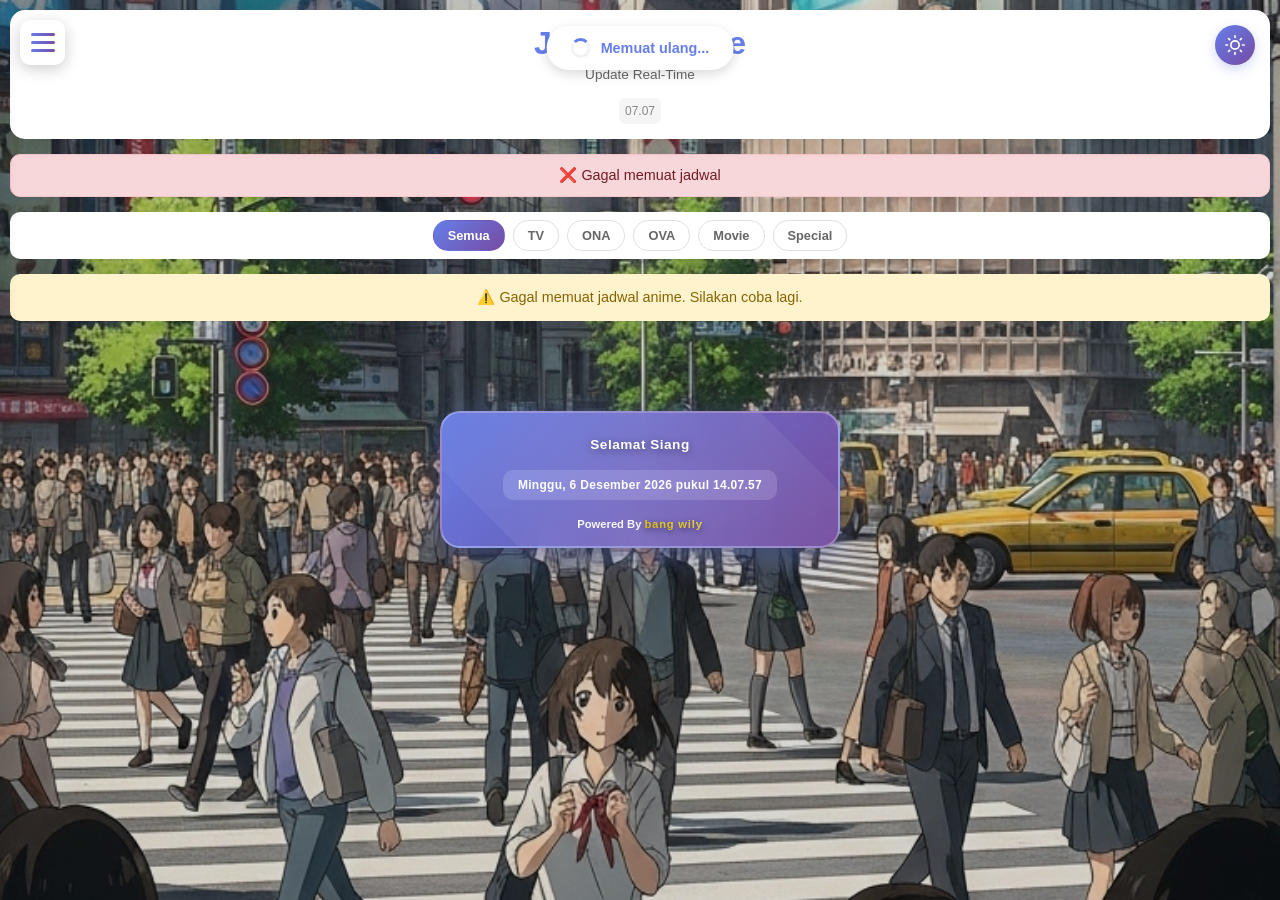
==== public/index.html @ 71cc8dec "Remove mobile bottom navigation bar and adjust element positioning Removes the mobile bottom navigat" ====
<!DOCTYPE html>
<html lang="id">
<head>
    <meta charset="UTF-8">
    <meta name="viewport" content="width=device-width, initial-scale=1.0">
    <title>Jadwal Anime Real-Time | NimeKu</title>
    <link rel="icon" type="image/svg+xml" href="favicon.svg">
    <link rel="icon" type="image/png" sizes="32x32" href="favicon.png">
    <link rel="apple-touch-icon" sizes="180x180" href="favicon.png">
    <link rel="stylesheet" href="style.css">
</head>
<body>
    <button id="menuToggle" class="menu-toggle" aria-label="Toggle Menu">
        <span></span>
        <span></span>
        <span></span>
    </button>

    <div id="menuOverlay" class="menu-overlay"></div>

    <nav id="drawerMenu" class="drawer-menu">
        <div class="drawer-header">
            <h3>Menu</h3>
            <button id="closeDrawer" class="close-drawer" aria-label="Close Menu">
                <svg xmlns="http://www.w3.org/2000/svg" width="24" height="24" viewBox="0 0 24 24" fill="none" stroke="currentColor" stroke-width="2" stroke-linecap="round" stroke-linejoin="round">
                    <line x1="18" y1="6" x2="6" y2="18"></line>
                    <line x1="6" y1="6" x2="18" y2="18"></line>
                </svg>
            </button>
        </div>
        <div class="drawer-content">
            <button class="tab-btn active" data-tab="schedule">📅 Jadwal</button>
            <button class="tab-btn" data-tab="airing">📺 Sedang Tayang</button>
            <button class="tab-btn" data-tab="new">🆕 Terbaru</button>
            <button class="tab-btn" data-tab="popular">🔥 Populer</button>
            <button class="tab-btn" data-tab="season">🌸 Musim</button>
            <button class="tab-btn" data-tab="recommendations">💡 Rekomendasi</button>
            <button class="tab-btn" data-tab="genres">🎭 Genre</button>
            <button class="tab-btn" data-tab="search">🔍 Cari</button>
            <div class="drawer-divider"></div>
            <button class="tab-btn developer-btn" onclick="navigateWithTransition('developer.html')">👨‍💻 Developer</button>
            <button class="tab-btn server-info-btn" onclick="navigateWithTransition('server-info.html')">🖥️ Info Server</button>
        </div>
    </nav>

    <div class="container">
        <header>
            <button id="themeToggle" class="theme-toggle" aria-label="Toggle Dark Mode">
                <svg class="sun-icon" xmlns="http://www.w3.org/2000/svg" width="20" height="20" viewBox="0 0 24 24" fill="none" stroke="currentColor" stroke-width="2" stroke-linecap="round" stroke-linejoin="round">
                    <circle cx="12" cy="12" r="5"></circle>
                    <line x1="12" y1="1" x2="12" y2="3"></line>
                    <line x1="12" y1="21" x2="12" y2="23"></line>
                    <line x1="4.22" y1="4.22" x2="5.64" y2="5.64"></line>
                    <line x1="18.36" y1="18.36" x2="19.78" y2="19.78"></line>
                    <line x1="1" y1="12" x2="3" y2="12"></line>
                    <line x1="21" y1="12" x2="23" y2="12"></line>
                    <line x1="4.22" y1="19.78" x2="5.64" y2="18.36"></line>
                    <line x1="18.36" y1="5.64" x2="19.78" y2="4.22"></line>
                </svg>
                <svg class="moon-icon" xmlns="http://www.w3.org/2000/svg" width="20" height="20" viewBox="0 0 24 24" fill="none" stroke="currentColor" stroke-width="2" stroke-linecap="round" stroke-linejoin="round">
                    <path d="M21 12.79A9 9 0 1 1 11.21 3 7 7 0 0 0 21 12.79z"></path>
                </svg>
            </button>
            <div class="header-content">
                <div class="header-title-wrapper">
                    <h1>Jadwal Anime</h1>
                </div>
                <p class="subtitle">Update Real-Time</p>
                <div class="last-update">
                    <span id="lastUpdate">Loading...</span>
                </div>
            </div>
        </header>

        <div id="notification" class="notification"></div>

        <div id="searchSection" class="search-section" style="display: none;">
            <input type="text" id="searchInput" placeholder="Cari anime...">
            <button id="searchBtn">Cari</button>
        </div>

        <div id="seasonSection" class="season-section" style="display: none;">
            <div class="season-selector">
                <select id="seasonSelect" class="season-dropdown">
                    <option value="">Pilih Musim...</option>
                </select>
            </div>
        </div>

        <div id="genreSection" class="genre-section" style="display: none;">
            <div class="genre-search-container">
                <input type="text" id="genreSearchInput" placeholder="Cari genre anime..." autocomplete="off">
                <div id="genreSearchSuggestions" class="genre-suggestions"></div>
            </div>
            <div id="genreList" class="genre-list"></div>
        </div>

        <div class="type-filters-mini" id="typeFiltersMini" style="display: none;">
            <button class="type-mini-btn active" data-type="">Semua</button>
            <button class="type-mini-btn" data-type="tv">TV</button>
            <button class="type-mini-btn" data-type="ona">ONA</button>
            <button class="type-mini-btn" data-type="ova">OVA</button>
            <button class="type-mini-btn" data-type="movie">Movie</button>
            <button class="type-mini-btn" data-type="special">Special</button>
        </div>


        <div class="loading" id="loading">
            <div class="spinner"></div>
            <p id="loadingText">Memuat data...</p>
            <div class="loading-percentage" id="loadingPercentage">0%</div>
        </div>

        <div id="content" class="content">
        </div>

        <div id="paginationContainer" style="text-align: center; padding: 20px; display: none;">
            <div class="pagination-controls">
                <button id="prevPageBtn" class="pagination-btn" disabled>← Sebelumnya</button>
                <span id="pageInfo" class="page-info">Halaman 1</span>
                <button id="nextPageBtn" class="pagination-btn">Berikutnya →</button>
            </div>
        </div>

        <footer></footer>

        <div class="powered-by">
            <p class="greeting" id="greeting">Selamat Pagi</p>
            <p class="datetime" id="datetime">Loading...</p>
            <p class="credit">Powered By <span class="creator">bang wily</span></p>
        </div>
    </div>

    <div id="pageTransition">
        <div class="transition-spinner"></div>
        <p class="transition-text">Memuat halaman...</p>
    </div>

    <button id="scrollToTop" class="scroll-to-top" onclick="scrollToTop()">
        ↑
    </button>


    <!-- Floating Action Button -->
    <button class="mobile-fab" id="mobileFab" onclick="toggleQuickActions()">
        +
    </button>

    <!-- Quick Action Menu -->
    <div class="quick-action-menu" id="quickActionMenu">
        <button class="quick-action-item" onclick="switchToTab('recommendations'); toggleQuickActions();" title="Rekomendasi">💡</button>
        <button class="quick-action-item" onclick="switchToTab('season'); toggleQuickActions();" title="Musim">🌸</button>
        <button class="quick-action-item" onclick="switchToTab('popular'); toggleQuickActions();" title="Populer">🔥</button>
    </div>

    <!-- Pull to Refresh Indicator -->
    <div class="pull-to-refresh" id="pullToRefresh">
        <div class="refresh-spinner"></div>
        <span class="refresh-text">Memuat ulang...</span>
    </div>

    <!-- Swipe Indicators -->
    <div class="swipe-indicator left" id="swipeLeft">
        ←
    </div>
    <div class="swipe-indicator right" id="swipeRight">
        →
    </div>

    <script src="background-manager.js"></script>
    <script src="script.js"></script>
</body>
</html>
---- public/style.css ----
* {
    margin: 0;
    padding: 0;
    box-sizing: border-box;
}

body {
    font-family: 'Segoe UI', Tahoma, Geneva, Verdana, sans-serif;
    background: linear-gradient(135deg, #667eea 0%, #764ba2 100%);
    min-height: 100vh;
    padding: 10px;
    color: #333;
    position: relative;
}

.menu-toggle {
    position: fixed;
    top: 20px;
    left: 20px;
    z-index: 1001;
    width: 45px;
    height: 45px;
    background: white;
    border: none;
    border-radius: 10px;
    cursor: pointer;
    display: flex;
    flex-direction: column;
    justify-content: center;
    align-items: center;
    gap: 5px;
    box-shadow: 0 4px 15px rgba(0,0,0,0.2);
    transition: all 0.3s ease;
}

.menu-toggle:hover {
    transform: scale(1.05);
    box-shadow: 0 6px 20px rgba(102, 126, 234, 0.4);
}

.menu-toggle span {
    width: 24px;
    height: 3px;
    background: linear-gradient(135deg, #667eea 0%, #764ba2 100%);
    border-radius: 3px;
    transition: all 0.3s ease;
}

.menu-toggle.active span:nth-child(1) {
    transform: rotate(45deg) translate(7px, 7px);
}

.menu-toggle.active span:nth-child(2) {
    opacity: 0;
}

.menu-toggle.active span:nth-child(3) {
    transform: rotate(-45deg) translate(7px, -7px);
}

.menu-toggle.active {
    opacity: 0;
    pointer-events: none;
}

.menu-overlay {
    position: fixed;
    top: 0;
    left: 0;
    width: 100%;
    height: 100%;
    background: rgba(0, 0, 0, 0.5);
    z-index: 999;
    opacity: 0;
    visibility: hidden;
    transition: all 0.3s ease;
}

.menu-overlay.active {
    opacity: 1;
    visibility: visible;
}

.drawer-menu {
    position: fixed;
    top: 0;
    left: -280px;
    width: 280px;
    height: 100vh;
    background: white;
    z-index: 1000;
    overflow-y: auto;
    transition: left 0.3s ease;
    box-shadow: 4px 0 15px rgba(0,0,0,0.1);
}

.drawer-menu.active {
    left: 0;
}

.drawer-header {
    display: flex;
    justify-content: space-between;
    align-items: center;
    padding: 16px 18px;
    border-bottom: 2px solid rgba(255, 255, 255, 0.2);
    background: linear-gradient(135deg, #667eea 0%, #764ba2 100%);
    min-height: 60px;
}

.drawer-header h3 {
    margin: 0;
    color: white;
    font-size: 1.1em;
    font-weight: 700;
    letter-spacing: 0.5px;
    flex-grow: 1;
}

.close-drawer {
    background: rgba(255, 255, 255, 0.15);
    border: none;
    cursor: pointer;
    padding: 8px;
    display: flex;
    align-items: center;
    justify-content: center;
    transition: all 0.3s ease;
    border-radius: 8px;
    width: 38px;
    height: 38px;
    flex-shrink: 0;
}

.close-drawer svg {
    stroke: white;
    width: 20px;
    height: 20px;
}

.close-drawer:hover {
    background: rgba(255, 255, 255, 0.25);
    transform: rotate(90deg);
}

.close-drawer:active {
    transform: rotate(90deg) scale(0.95);
}

.drawer-content {
    padding: 12px;
    display: flex;
    flex-direction: column;
    gap: 8px;
}

.drawer-divider {
    height: 2px;
    background: linear-gradient(90deg, transparent, #e0e0e0, transparent);
    margin: 8px 0;
}

.developer-btn {
    background: linear-gradient(135deg, #ffd700 0%, #ffa500 100%) !important;
    color: #333 !important;
    font-weight: 700 !important;
    box-shadow: 0 4px 15px rgba(255, 215, 0, 0.3);
}

.developer-btn:hover {
    background: linear-gradient(135deg, #ffa500 0%, #ffd700 100%) !important;
    color: #000 !important;
    box-shadow: 0 6px 20px rgba(255, 215, 0, 0.5);
}

.developer-btn.active {
    background: linear-gradient(135deg, #ffd700 0%, #ffa500 100%) !important;
    color: #333 !important;
}

.server-info-btn {
    background: linear-gradient(135deg, #2ecc71 0%, #27ae60 100%) !important;
    color: white !important;
    font-weight: 700 !important;
    box-shadow: 0 4px 15px rgba(46, 204, 113, 0.3);
}

.server-info-btn:hover {
    background: linear-gradient(135deg, #27ae60 0%, #2ecc71 100%) !important;
    box-shadow: 0 6px 20px rgba(46, 204, 113, 0.5);
}

.server-info-btn.active {
    background: linear-gradient(135deg, #27ae60 0%, #2ecc71 100%) !important;
    box-shadow: 0 6px 20px rgba(46, 204, 113, 0.6);
}

body::before {
    content: '';
    position: fixed;
    top: 0;
    left: 0;
    width: 100%;
    height: 100%;
    background: rgba(0, 0, 0, 0.15);
    z-index: -1;
    pointer-events: none;
}

.container {
    max-width: 1400px;
    margin: 0 auto;
}

header {
    background: white;
    border-radius: 15px;
    padding: 15px;
    margin-bottom: 15px;
    box-shadow: 0 5px 20px rgba(0,0,0,0.1);
    position: relative;
}

.header-content {
    display: flex;
    flex-direction: column;
    align-items: center;
    position: relative;
}

.back-btn {
    position: absolute;
    left: 0;
    top: 50%;
    transform: translateY(-50%);
    color: #667eea;
    text-decoration: none;
    font-size: 0.9em;
    font-weight: 600;
    padding: 8px 12px;
    border-radius: 8px;
    transition: all 0.3s ease;
    display: inline-flex;
    align-items: center;
    gap: 4px;
}

.back-btn:hover {
    background: #f0f4ff;
    color: #5568d3;
}

.header-title-wrapper {
    display: flex;
    align-items: center;
    justify-content: center;
    gap: 12px;
    margin-bottom: 5px;
}

.header-content h1 {
    color: #667eea;
    font-size: 1.5em;
    margin: 0;
    text-align: center;
}

.subtitle {
    text-align: center;
    color: #666;
    font-size: 0.85em;
    margin-bottom: 8px;
}

.last-update {
    text-align: center;
    color: #888;
    font-size: 0.75em;
    padding: 6px;
    background: #f5f5f5;
    border-radius: 6px;
    margin-top: 8px;
}

.notification {
    display: none;
    padding: 12px 15px;
    margin-bottom: 15px;
    border-radius: 10px;
    text-align: center;
    font-size: 0.9em;
    font-weight: 500;
    animation: slideDown 0.3s ease;
}

@keyframes slideDown {
    from {
        opacity: 0;
        transform: translateY(-10px);
    }
    to {
        opacity: 1;
        transform: translateY(0);
    }
}

.notification.success {
    background: #d4edda;
    color: #155724;
    border: 1px solid #c3e6cb;
}

.notification.info {
    background: #d1ecf1;
    color: #0c5460;
    border: 1px solid #bee5eb;
}

.notification.warning {
    background: #fff3cd;
    color: #856404;
    border: 1px solid #ffeeba;
}

.notification.error {
    background: #f8d7da;
    color: #721c24;
    border: 1px solid #f5c6cb;
}

.tabs {
    display: none;
}

.drawer-content .tab-btn {
    width: 100%;
    padding: 15px 20px;
    border: none;
    background: #f8f9fa;
    color: #667eea;
    font-size: 0.95em;
    font-weight: 600;
    border-radius: 10px;
    cursor: pointer;
    transition: all 0.3s ease;
    white-space: nowrap;
    display: flex;
    align-items: center;
    justify-content: flex-start;
    text-align: left;
    border-left: 4px solid transparent;
}

.drawer-content .tab-btn:hover {
    background: #e9ecef;
    transform: translateX(5px);
    border-left-color: #667eea;
}

.drawer-content .tab-btn.active {
    background: linear-gradient(135deg, #667eea 0%, #764ba2 100%);
    color: white;
    border-left-color: #764ba2;
    box-shadow: 0 4px 15px rgba(102, 126, 234, 0.3);
}

.search-section {
    background: white;
    padding: 12px;
    border-radius: 12px;
    margin-bottom: 15px;
    display: flex;
    gap: 8px;
}

.season-section {
    background: white;
    padding: 15px;
    border-radius: 12px;
    margin-bottom: 15px;
}

.season-selector {
    margin-bottom: 12px;
}

.season-dropdown {
    width: 100%;
    padding: 12px 15px;
    border: 2px solid #e0e0e0;
    border-radius: 10px;
    font-size: 0.9em;
    font-weight: 600;
    color: #667eea;
    background: white;
    cursor: pointer;
    transition: all 0.3s ease;
    outline: none;
}

.season-dropdown:focus {
    border-color: #667eea;
    box-shadow: 0 0 0 3px rgba(102, 126, 234, 0.1);
}

.season-dropdown:hover {
    border-color: #667eea;
}

.genre-section {
    background: white;
    padding: 15px;
    border-radius: 12px;
    margin-bottom: 15px;
}

.genre-search-container {
    position: relative;
    margin-bottom: 15px;
}

#genreSearchInput {
    width: 100%;
    padding: 12px 15px;
    border: 2px solid #e0e0e0;
    border-radius: 10px;
    font-size: 0.9em;
    font-weight: 500;
    color: #333;
    background: white;
    transition: all 0.3s ease;
    outline: none;
}

#genreSearchInput:focus {
    border-color: #667eea;
    box-shadow: 0 0 0 3px rgba(102, 126, 234, 0.1);
}

.genre-suggestions {
    position: absolute;
    top: 100%;
    left: 0;
    right: 0;
    background: white;
    border: 2px solid #e0e0e0;
    border-top: none;
    border-radius: 0 0 10px 10px;
    max-height: 200px;
    overflow-y: auto;
    z-index: 10;
    box-shadow: 0 5px 15px rgba(0,0,0,0.1);
    display: none;
}

.genre-suggestion-item {
    padding: 10px 15px;
    cursor: pointer;
    transition: background 0.2s ease;
    font-size: 0.9em;
    border-bottom: 1px solid #f0f0f0;
}

.genre-suggestion-item:last-child {
    border-bottom: none;
}

.genre-suggestion-item:hover {
    background: #f5f3ff;
}

.genre-suggestion-item strong {
    color: #667eea;
    font-weight: 600;
}

.suggestion-count {
    color: #999;
    font-size: 0.85em;
    margin-left: 5px;
}

.genre-list {
    display: grid;
    grid-template-columns: repeat(2, 1fr);
    gap: 8px;
}

@media (min-width: 480px) {
    .genre-list {
        grid-template-columns: repeat(3, 1fr);
        gap: 10px;
    }
}

@media (min-width: 768px) {
    .genre-list {
        grid-template-columns: repeat(4, 1fr);
        gap: 12px;
    }
}

@media (min-width: 1024px) {
    .genre-list {
        grid-template-columns: repeat(5, 1fr);
        gap: 12px;
    }
}

.genre-card {
    display: flex;
    flex-direction: column;
    align-items: center;
    justify-content: center;
    gap: 6px;
    padding: 12px 8px;
    background: linear-gradient(135deg, #f5f3ff 0%, #e8e3ff 100%);
    border: 2px solid transparent;
    border-radius: 12px;
    cursor: pointer;
    transition: all 0.3s ease;
    position: relative;
    min-height: 80px;
    text-align: center;
}

.genre-card:hover {
    transform: translateY(-2px);
    box-shadow: 0 5px 15px rgba(102, 126, 234, 0.3);
    border-color: #667eea;
}

.genre-icon {
    font-size: 2em;
    flex-shrink: 0;
    margin-bottom: 4px;
}

.genre-title {
    font-weight: 600;
    color: #667eea;
    font-size: 0.85em;
    line-height: 1.2;
    word-break: break-word;
}

.genre-count {
    font-size: 0.7em;
    color: #999;
    font-weight: 500;
    margin-top: 2px;
}

.genre-arrow {
    color: #667eea;
    font-size: 1.2em;
    font-weight: bold;
    opacity: 0.7;
    transition: opacity 0.3s ease;
}

.genre-card:hover .genre-arrow {
    opacity: 1;
}

.type-filters {
    display: grid;
    grid-template-columns: repeat(3, 1fr);
    gap: 6px;
    background: white;
    padding: 12px;
    border-radius: 12px;
    margin-bottom: 15px;
}

.type-btn {
    padding: 8px 12px;
    border: 2px solid #e0e0e0;
    background: white;
    color: #666;
    font-size: 0.75em;
    font-weight: 600;
    border-radius: 8px;
    cursor: pointer;
    transition: all 0.3s ease;
}

.type-btn:hover {
    border-color: #667eea;
    color: #667eea;
    transform: translateY(-1px);
}

.type-btn.active {
    background: linear-gradient(135deg, #667eea 0%, #764ba2 100%);
    color: white;
    border-color: transparent;
}

@media (min-width: 480px) {
    .type-filters {
        grid-template-columns: repeat(6, 1fr);
    }
}

#searchInput {
    flex: 1;
    padding: 10px 15px;
    border: 2px solid #e0e0e0;
    border-radius: 8px;
    font-size: 0.9em;
    outline: none;
    transition: border-color 0.3s;
}

#searchInput:focus {
    border-color: #667eea;
}

#searchBtn {
    padding: 10px 20px;
    background: linear-gradient(135deg, #667eea 0%, #764ba2 100%);
    color: white;
    border: none;
    border-radius: 8px;
    font-size: 0.9em;
    font-weight: 600;
    cursor: pointer;
    transition: transform 0.2s;
}

#searchBtn:hover {
    transform: scale(1.05);
}

.loading {
    display: flex;
    flex-direction: column;
    align-items: center;
    justify-content: center;
    padding: 60px 20px;
    background: white;
    border-radius: 15px;
}

.loading-percentage {
    font-size: 1.5em;
    font-weight: 700;
    color: #667eea;
    margin-top: 15px;
    min-width: 80px;
    text-align: center;
}

.spinner {
    width: 50px;
    height: 50px;
    border: 5px solid #f3f3f3;
    border-top: 5px solid #667eea;
    border-radius: 50%;
    animation: spin 1s linear infinite;
}

@keyframes spin {
    0% { transform: rotate(0deg); }
    100% { transform: rotate(360deg); }
}

.loading p {
    margin-top: 20px;
    color: #667eea;
    font-weight: 600;
}

.content {
    display: none;
}

.schedule-grid {
    display: grid;
    gap: 20px;
}

.day-section {
    background: white;
    border-radius: 15px;
    padding: 20px;
    box-shadow: 0 5px 20px rgba(0,0,0,0.1);
}

.day-title {
    font-size: 1.5em;
    color: #667eea;
    margin-bottom: 15px;
    padding-bottom: 10px;
    border-bottom: 3px solid #667eea;
}

.anime-grid {
    display: grid;
    grid-template-columns: repeat(2, 1fr);
    gap: 10px;
    margin-top: 10px;
}

.anime-card {
    background: linear-gradient(135deg, #f5f7fa 0%, #c3cfe2 100%);
    border-radius: 10px;
    padding: 8px;
    transition: all 0.3s ease;
    cursor: pointer;
}

.anime-card:hover {
    transform: translateY(-3px);
    box-shadow: 0 8px 20px rgba(102, 126, 234, 0.3);
}

.anime-card img {
    width: 100%;
    height: 180px;
    object-fit: cover;
    border-radius: 6px;
    margin-bottom: 6px;
}

.anime-title {
    font-weight: 600;
    color: #333;
    margin-bottom: 4px;
    font-size: 0.8em;
    line-height: 1.2;
    display: -webkit-box;
    -webkit-line-clamp: 2;
    -webkit-box-orient: vertical;
    overflow: hidden;
}

.anime-info {
    font-size: 0.7em;
    color: #666;
    margin-top: 3px;
}

.anime-time {
    background: #667eea;
    color: white;
    padding: 4px 8px;
    border-radius: 5px;
    display: inline-block;
    margin-top: 5px;
    font-size: 0.7em;
    font-weight: 600;
}

.grid-view {
    display: grid;
    grid-template-columns: repeat(2, 1fr);
    gap: 10px;
}

.modal {
    display: none;
    position: fixed;
    z-index: 1000;
    left: 0;
    top: 0;
    width: 100%;
    height: 100%;
    overflow: auto;
    background-color: rgba(0,0,0,0.7);
    animation: fadeIn 0.3s;
}

@keyframes fadeIn {
    from { opacity: 0; }
    to { opacity: 1; }
}

.modal-content {
    background-color: white;
    margin: 5% auto;
    padding: 0;
    border-radius: 15px;
    width: 90%;
    max-width: 500px;
    max-height: 85vh;
    overflow-y: auto;
    position: relative;
    animation: slideUp 0.3s;
}

@keyframes slideUp {
    from {
        transform: translateY(50px);
        opacity: 0;
    }
    to {
        transform: translateY(0);
        opacity: 1;
    }
}

.close {
    position: sticky;
    top: 0;
    right: 0;
    color: #aaa;
    float: right;
    font-size: 28px;
    font-weight: bold;
    padding: 10px 15px;
    cursor: pointer;
    z-index: 1;
    background: white;
    border-radius: 0 15px 0 10px;
}

.close:hover,
.close:focus {
    color: #667eea;
}

.modal-loading {
    display: flex;
    flex-direction: column;
    align-items: center;
    padding: 40px 20px;
}

.modal-loading .spinner {
    width: 40px;
    height: 40px;
    border: 4px solid #f3f3f3;
    border-top: 4px solid #667eea;
    border-radius: 50%;
    animation: spin 1s linear infinite;
}

.modal-loading p {
    margin-top: 15px;
    color: #667eea;
}

.modal-body {
    display: none;
    padding: 20px;
}

.modal-image {
    width: 100%;
    border-radius: 10px;
    margin-bottom: 15px;
}

.modal-title {
    font-size: 1.3em;
    font-weight: 700;
    color: #667eea;
    margin-bottom: 10px;
}

.modal-info {
    margin: 8px 0;
    font-size: 0.9em;
    line-height: 1.6;
}

.modal-info strong {
    color: #667eea;
    display: inline-block;
    min-width: 100px;
}

.modal-description {
    background: #f5f7fa;
    padding: 12px;
    border-radius: 8px;
    margin: 15px 0;
    font-size: 0.85em;
    line-height: 1.6;
}

.modal-genres {
    display: flex;
    flex-wrap: wrap;
    gap: 6px;
    margin-top: 8px;
}

.genre-tag {
    background: #667eea;
    color: white;
    padding: 4px 10px;
    border-radius: 15px;
    font-size: 0.75em;
}

footer {
    margin-top: 30px;
    text-align: center;
    color: white;
    padding: 20px 15px;
}

footer p {
    margin: 3px 0;
    opacity: 0.9;
    font-size: 0.85em;
}

.powered-by {
    background: linear-gradient(135deg, rgba(102, 126, 234, 0.95) 0%, rgba(118, 75, 162, 0.95) 100%);
    backdrop-filter: blur(15px);
    border-radius: 20px;
    padding: 20px 15px;
    margin: 20px 10px 25px;
    text-align: center;
    max-width: calc(100% - 20px);
    border: 2px solid rgba(255, 255, 255, 0.3);
    box-shadow: 0 8px 30px rgba(102, 126, 234, 0.4), 0 4px 10px rgba(0, 0, 0, 0.2);
    transition: all 0.3s ease;
    position: relative;
    overflow: hidden;
}

.powered-by::before {
    content: '';
    position: absolute;
    top: -50%;
    left: -50%;
    width: 200%;
    height: 200%;
    background: linear-gradient(45deg, transparent, rgba(255, 255, 255, 0.1), transparent);
    transform: rotate(45deg);
    animation: shine 3s infinite;
}

@keyframes shine {
    0% { transform: translateX(-100%) translateY(-100%) rotate(45deg); }
    100% { transform: translateX(100%) translateY(100%) rotate(45deg); }
}

.powered-by:hover {
    transform: translateY(-3px) scale(1.02);
    box-shadow: 0 12px 40px rgba(102, 126, 234, 0.5), 0 6px 15px rgba(0, 0, 0, 0.3);
}

.powered-by .greeting {
    color: #fff;
    font-size: 1.1em;
    font-weight: 700;
    margin: 8px 0;
    text-shadow: 0 2px 8px rgba(0, 0, 0, 0.4);
    letter-spacing: 0.5px;
    position: relative;
    z-index: 1;
}

.powered-by .datetime {
    color: #ffffff;
    font-size: 0.85em;
    margin: 10px 0;
    font-family: 'Segoe UI', sans-serif;
    font-weight: 600;
    letter-spacing: 0.3px;
    background: rgba(255, 255, 255, 0.15);
    padding: 8px 15px;
    border-radius: 10px;
    display: inline-block;
    position: relative;
    z-index: 1;
    backdrop-filter: blur(5px);
}

.powered-by .credit {
    color: rgba(255, 255, 255, 0.95);
    font-size: 0.8em;
    margin: 8px 0 0;
    font-weight: 600;
    position: relative;
    z-index: 1;
}

.powered-by .creator {
    color: #ffd700;
    font-weight: 800;
    text-shadow: 0 2px 6px rgba(0, 0, 0, 0.5);
    letter-spacing: 0.8px;
    background: linear-gradient(135deg, #ffd700, #ffed4e);
    -webkit-background-clip: text;
    -webkit-text-fill-color: transparent;
    background-clip: text;
}

@media (min-width: 480px) {
    .powered-by {
        padding: 16px 20px;
        margin: 20px auto 25px;
        max-width: 400px;
    }
    
    .powered-by .greeting {
        font-size: 0.85em;
    }
    
    .powered-by .datetime {
        font-size: 0.75em;
    }
    
    .powered-by .credit {
        font-size: 0.7em;
    }
}

@media (min-width: 480px) {
    .tab-btn {
        font-size: 0.85em;
        padding: 10px 15px;
        flex: 0 0 calc(50% - 3px);
    }
}

@media (min-width: 768px) {
    .header-content h1 {
        font-size: 2em;
    }
    
    .tab-btn {
        font-size: 0.85em;
        padding: 10px 15px;
        flex: 0 0 auto;
    }
    
    .anime-grid,
    .grid-view {
        grid-template-columns: repeat(3, 1fr);
    }
}

@media (min-width: 1024px) {
    .anime-grid,
    .grid-view {
        grid-template-columns: repeat(4, 1fr);
    }
}

.error-message {
    background: #fff3cd;
    color: #856404;
    padding: 15px;
    border-radius: 10px;
    text-align: center;
    margin: 15px 0;
    font-size: 0.9em;
}

.pagination {
    display: flex;
    justify-content: center;
    align-items: center;
    gap: 12px;
    padding: 15px;
    background: white;
    border-radius: 12px;
    margin-bottom: 15px;
}

.pagination-btn {
    padding: 10px 20px;
    background: linear-gradient(135deg, #667eea 0%, #764ba2 100%);
    color: white;
    border: none;
    border-radius: 8px;
    font-size: 0.85em;
    font-weight: 600;
    cursor: pointer;
    transition: all 0.3s ease;
}

.pagination-btn:hover:not(:disabled) {
    transform: translateY(-2px);
    box-shadow: 0 4px 15px rgba(102, 126, 234, 0.4);
}

.pagination-btn:disabled {
    background: #e0e0e0;
    color: #999;
    cursor: not-allowed;
    opacity: 0.5;
}

.page-info {
    font-size: 0.85em;
    font-weight: 600;
    color: #667eea;
    padding: 0 10px;
}

@media (max-width: 479px) {
    .pagination {
        flex-wrap: wrap;
        gap: 8px;
    }
    
    .pagination-btn {
        font-size: 0.75em;
        padding: 8px 15px;
    }
    
    .page-info {
        font-size: 0.75em;
        width: 100%;
        text-align: center;
        order: -1;
        margin-bottom: 5px;
    }
}

.image-grid {
    display: grid;
    grid-template-columns: 1fr;
    gap: 15px;
    padding: 10px;
}

@media (min-width: 768px) {
    .image-grid {
        grid-template-columns: repeat(2, 1fr);
        gap: 20px;
    }
}

@media (min-width: 1200px) {
    .image-grid {
        grid-template-columns: repeat(3, 1fr);
        gap: 20px;
    }
}

.image-card {
    cursor: pointer;
    transition: transform 0.3s ease, box-shadow 0.3s ease;
    border-radius: 8px;
    overflow: hidden;
    background: white;
    display: flex;
    flex-direction: row;
    min-height: 200px;
    height: auto;
}

.image-card:hover {
    transform: translateY(-3px);
    box-shadow: 0 8px 20px rgba(102, 126, 234, 0.3);
}

.image-wrapper {
    position: relative;
    width: 140px;
    min-width: 140px;
    height: 100%;
    background: #f0f0f0;
    overflow: hidden;
    flex-shrink: 0;
}

.image-wrapper img {
    width: 100%;
    height: 100%;
    object-fit: cover;
}

.image-loader {
    position: absolute;
    top: 50%;
    left: 50%;
    transform: translate(-50%, -50%);
    width: 40px;
    height: 40px;
    border: 4px solid #f3f3f3;
    border-top: 4px solid #667eea;
    border-radius: 50%;
    animation: spin 1s linear infinite;
}

@keyframes spin {
    0% { transform: translate(-50%, -50%) rotate(0deg); }
    100% { transform: translate(-50%, -50%) rotate(360deg); }
}

.image-overlay {
    position: absolute;
    bottom: 0;
    left: 0;
    right: 0;
    background: linear-gradient(to top, rgba(0,0,0,0.95) 0%, rgba(0,0,0,0.7) 60%, transparent 100%);
    color: white;
    padding: 15px 10px 10px;
    opacity: 1;
    transition: all 0.3s ease;
}

.image-card:hover .image-overlay {
    background: linear-gradient(to top, rgba(102, 126, 234, 0.95) 0%, rgba(102, 126, 234, 0.7) 60%, transparent 100%);
}

.image-title {
    font-size: 0.75em;
    font-weight: 600;
    margin-bottom: 5px;
    line-height: 1.2;
    display: -webkit-box;
    -webkit-line-clamp: 2;
    -webkit-box-orient: vertical;
    overflow: hidden;
    text-shadow: 0 1px 3px rgba(0,0,0,0.5);
}

.image-type {
    font-size: 0.65em;
    background: rgba(255, 255, 255, 0.2);
    padding: 2px 6px;
    border-radius: 4px;
    display: inline-block;
    margin-right: 4px;
    margin-top: 3px;
    border: 1px solid rgba(255, 255, 255, 0.3);
}

.image-score {
    font-size: 0.7em;
    display: block;
    margin-top: 4px;
    font-weight: 700;
    text-shadow: 0 1px 3px rgba(0,0,0,0.5);
}

.image-schedule {
    font-size: 0.65em;
    display: block;
    margin-top: 3px;
    opacity: 0.9;
    font-weight: 500;
}

.card-content {
    padding: 12px;
    display: flex;
    flex-direction: column;
    flex: 1;
    min-height: 0;
    overflow: hidden;
}

.card-title {
    font-size: 0.9em;
    font-weight: 700;
    color: #2c3e50;
    margin-bottom: 8px;
    line-height: 1.3;
    display: -webkit-box;
    -webkit-line-clamp: 2;
    -webkit-box-orient: vertical;
    overflow: hidden;
}

.card-meta {
    display: flex;
    gap: 10px;
    margin-bottom: 8px;
    font-size: 0.75em;
    color: #666;
    flex-wrap: wrap;
}

.card-meta-item {
    display: flex;
    align-items: center;
    gap: 3px;
    white-space: nowrap;
}

.card-date {
    font-size: 0.7em;
    color: #888;
    margin-bottom: 6px;
}

.card-genres {
    display: flex;
    flex-wrap: wrap;
    gap: 4px;
    margin-bottom: 8px;
}

.genre-chip {
    font-size: 0.65em;
    background: #f0f0f0;
    color: #555;
    padding: 2px 8px;
    border-radius: 3px;
    white-space: nowrap;
}

.card-synopsis {
    font-size: 0.75em;
    color: #555;
    line-height: 1.5;
    margin-bottom: 10px;
    max-height: 60px;
    overflow-y: auto;
    padding-right: 5px;
}

.card-synopsis::-webkit-scrollbar {
    width: 4px;
}

.card-synopsis::-webkit-scrollbar-track {
    background: #f1f1f1;
    border-radius: 4px;
}

.card-synopsis::-webkit-scrollbar-thumb {
    background: #667eea;
    border-radius: 4px;
}

.card-synopsis::-webkit-scrollbar-thumb:hover {
    background: #5568d3;
}

.card-details {
    font-size: 0.7em;
    color: #666;
    margin-bottom: 10px;
}

.detail-item {
    margin-bottom: 3px;
    line-height: 1.4;
}

.detail-item strong {
    color: #333;
    font-weight: 600;
}

.card-footer {
    display: flex;
    align-items: center;
    justify-content: space-between;
    margin-top: auto;
    padding-top: 8px;
    border-top: 1px solid #e9ecef;
}

.card-rating {
    font-size: 0.85em;
    font-weight: 700;
    color: #667eea;
}

.card-members {
    font-size: 0.75em;
    color: #888;
}

.loading-more {
    display: flex;
    flex-direction: column;
    align-items: center;
    justify-content: center;
    padding: 30px;
    background: white;
    border-radius: 12px;
    margin: 20px auto;
    max-width: 300px;
}

.loading-more .spinner {
    width: 40px;
    height: 40px;
    border: 4px solid #f3f3f3;
    border-top: 4px solid #667eea;
    border-radius: 50%;
    animation: spin 1s linear infinite;
    margin-bottom: 10px;
}

.loading-more p {
    color: #667eea;
    font-weight: 600;
    font-size: 0.9em;
}

.type-filters-mini {
    display: flex;
    gap: 6px;
    margin-bottom: 15px;
    padding: 8px;
    background: white;
    border-radius: 10px;
    overflow-x: auto;
    -webkit-overflow-scrolling: touch;
    scrollbar-width: none;
}

.type-filters-mini::-webkit-scrollbar {
    display: none;
}

.type-mini-btn {
    padding: 5px 10px;
    border: 1.5px solid #e0e0e0;
    background: white;
    color: #666;
    font-size: 0.7em;
    font-weight: 600;
    border-radius: 15px;
    cursor: pointer;
    transition: all 0.2s ease;
    white-space: nowrap;
    flex-shrink: 0;
}

.type-mini-btn:hover {
    border-color: #667eea;
    color: #667eea;
}

.type-mini-btn.active {
    background: linear-gradient(135deg, #667eea 0%, #764ba2 100%);
    color: white;
    border-color: transparent;
}

@media (min-width: 480px) {
    .type-filters-mini {
        justify-content: center;
        gap: 8px;
    }
    
    .type-mini-btn {
        font-size: 0.75em;
        padding: 6px 12px;
    }
}

@media (min-width: 768px) {
    .type-mini-btn {
        font-size: 0.8em;
        padding: 7px 14px;
    }
}

.type-badge {
    position: absolute;
    top: 5px;
    left: 5px;
    padding: 3px 8px;
    font-size: 0.65em;
    font-weight: 700;
    border-radius: 4px;
    z-index: 10;
    text-transform: uppercase;
    letter-spacing: 0.5px;
    box-shadow: 0 2px 8px rgba(0, 0, 0, 0.4);
}

.type-badge-tv {
    background: linear-gradient(135deg, #667eea 0%, #764ba2 100%);
    color: white;
}

.type-badge-ona {
    background: linear-gradient(135deg, #f093fb 0%, #f5576c 100%);
    color: white;
}

.type-badge-ova {
    background: linear-gradient(135deg, #4facfe 0%, #00f2fe 100%);
    color: white;
}

.type-badge-movie {
    background: linear-gradient(135deg, #fa709a 0%, #fee140 100%);
    color: white;
}

.type-badge-special {
    background: linear-gradient(135deg, #30cfd0 0%, #330867 100%);
    color: white;
}

@media (max-width: 480px) {
    .type-badge {
        font-size: 0.6em;
        padding: 3px 8px;
        top: 6px;
        right: 6px;
    }
}

.type-section {
    margin-bottom: 25px;
}

.type-section-header {
    background: white;
    padding: 10px 15px;
    border-radius: 10px;
    margin-bottom: 15px;
    box-shadow: 0 3px 10px rgba(0,0,0,0.1);
    display: flex;
    align-items: center;
    gap: 10px;
}

.type-section-title {
    font-size: 1em;
    font-weight: 700;
    color: #667eea;
    margin: 0;
    flex-grow: 1;
}

.type-section-count {
    font-size: 0.85em;
    color: #888;
    background: #f5f5f5;
    padding: 4px 10px;
    border-radius: 15px;
    font-weight: 600;
}

.type-section-header.tv-header {
    border-left: 4px solid #667eea;
}

.type-section-header.ona-header {
    border-left: 4px solid #f5576c;
}

.type-section-header.ova-header {
    border-left: 4px solid #00f2fe;
}

.type-section-header.movie-header {
    border-left: 4px solid #fee140;
}

.type-section-header.special-header {
    border-left: 4px solid #30cfd0;
}

@media (max-width: 480px) {
    .type-section-header {
        padding: 8px 12px;
    }
    
    .type-section-title {
        font-size: 0.9em;
    }
    
    .type-section-count {
        font-size: 0.75em;
        padding: 3px 8px;
    }
}

.pagination-controls {
    display: flex;
    align-items: center;
    justify-content: center;
    gap: 15px;
    margin: 20px 0;
    flex-wrap: wrap;
}

.pagination-btn {
    padding: 10px 20px;
    background: white;
    color: #667eea;
    border: 2px solid #667eea;
    border-radius: 10px;
    font-size: 0.9em;
    font-weight: 600;
    cursor: pointer;
    transition: all 0.3s ease;
}

.pagination-btn:hover:not(:disabled) {
    background: #667eea;
    color: white;
    transform: translateY(-2px);
    box-shadow: 0 4px 15px rgba(102, 126, 234, 0.4);
}

.pagination-btn:disabled {
    opacity: 0.4;
    cursor: not-allowed;
}

.page-info {
    padding: 8px 15px;
    background: white;
    color: #667eea;
    border-radius: 8px;
    font-weight: 600;
    font-size: 0.9em;
}

@media (min-width: 768px) {
    .pagination-btn {
        padding: 12px 25px;
        font-size: 1em;
    }
    
    .page-info {
        font-size: 1em;
    }
}

.live-badge {
    position: absolute;
    top: 5px;
    right: 5px;
    padding: 4px 10px;
    font-size: 0.7em;
    font-weight: 900;
    border-radius: 15px;
    z-index: 15;
    letter-spacing: 1px;
    display: flex;
    align-items: center;
    gap: 5px;
    background: rgba(255, 0, 0, 0.95);
    color: white;
    box-shadow: 0 3px 15px rgba(255, 0, 0, 0.5);
    animation: livePulse 2s ease-in-out infinite;
}

@keyframes livePulse {
    0%, 100% {
        box-shadow: 0 3px 15px rgba(255, 0, 0, 0.5);
        transform: scale(1);
    }
    50% {
        box-shadow: 0 3px 25px rgba(255, 0, 0, 0.8);
        transform: scale(1.05);
    }
}

.live-dot {
    width: 8px;
    height: 8px;
    background: white;
    border-radius: 50%;
    animation: liveDotPulse 1.5s ease-in-out infinite;
}

@keyframes liveDotPulse {
    0%, 100% {
        opacity: 1;
        transform: scale(1);
    }
    50% {
        opacity: 0.3;
        transform: scale(0.8);
    }
}

@media (max-width: 480px) {
    .live-badge {
        font-size: 0.65em;
        padding: 4px 10px;
        gap: 5px;
        top: 6px;
        left: 6px;
    }
    
    .live-dot {
        width: 6px;
        height: 6px;
    }
}

.schedule-day-section {
    margin-bottom: 20px;
}

.schedule-day-header {
    background: white;
    padding: 12px 15px;
    border-radius: 10px;
    margin-bottom: 12px;
    box-shadow: 0 3px 10px rgba(0,0,0,0.1);
    display: flex;
    align-items: center;
    justify-content: space-between;
    border-left: 4px solid #667eea;
    transition: all 0.3s ease;
}

.schedule-day-senin {
    border-left-color: #FF6B6B;
    background: linear-gradient(135deg, #ffffff 0%, #fff5f5 100%);
}

.schedule-day-selasa {
    border-left-color: #4ECDC4;
    background: linear-gradient(135deg, #ffffff 0%, #f0fffe 100%);
}

.schedule-day-rabu {
    border-left-color: #FFD93D;
    background: linear-gradient(135deg, #ffffff 0%, #fffef5 100%);
}

.schedule-day-kamis {
    border-left-color: #6BCF7F;
    background: linear-gradient(135deg, #ffffff 0%, #f5fff7 100%);
}

.schedule-day-jumat {
    border-left-color: #A78BFA;
    background: linear-gradient(135deg, #ffffff 0%, #faf5ff 100%);
}

.schedule-day-sabtu {
    border-left-color: #FB7185;
    background: linear-gradient(135deg, #ffffff 0%, #fff7f8 100%);
}

.schedule-day-minggu {
    border-left-color: #F97316;
    background: linear-gradient(135deg, #ffffff 0%, #fff8f5 100%);
}

.schedule-day-header h3 {
    font-size: 1em;
    font-weight: 700;
    color: #667eea;
    margin: 0;
}

.schedule-day-count {
    font-size: 0.85em;
    color: #888;
    background: #f5f5f5;
    padding: 4px 10px;
    border-radius: 15px;
    font-weight: 600;
}

.schedule-list {
    display: flex;
    flex-direction: column;
    gap: 8px;
}

.schedule-item {
    background: white;
    padding: 10px;
    border-radius: 10px;
    cursor: pointer;
    transition: all 0.3s ease;
    box-shadow: 0 2px 6px rgba(0,0,0,0.05);
    display: flex;
    gap: 12px;
    align-items: center;
}

.schedule-item:hover {
    transform: translateX(5px);
    box-shadow: 0 4px 15px rgba(102, 126, 234, 0.3);
    background: linear-gradient(135deg, #f5f7fa 0%, #e8ecf3 100%);
}

.schedule-item-thumbnail {
    flex-shrink: 0;
    width: 50px;
    height: 70px;
    border-radius: 6px;
    overflow: hidden;
    background: #f0f0f0;
    box-shadow: 0 2px 8px rgba(0,0,0,0.15);
    position: relative;
}

.schedule-thumb-loader {
    position: absolute;
    top: 0;
    left: 0;
    width: 100%;
    height: 100%;
    background: linear-gradient(90deg, #e0e0e0 25%, #f0f0f0 50%, #e0e0e0 75%);
    background-size: 200% 100%;
    animation: shimmer 1.5s infinite;
    z-index: 1;
}

@keyframes shimmer {
    0% {
        background-position: 200% 0;
    }
    100% {
        background-position: -200% 0;
    }
}

.schedule-item-thumbnail img {
    width: 100%;
    height: 100%;
    object-fit: cover;
    transition: transform 0.3s ease, opacity 0.3s ease;
    position: relative;
    z-index: 2;
}

.schedule-item:hover .schedule-item-thumbnail img {
    transform: scale(1.1);
}

.schedule-live-badge {
    position: absolute;
    top: 2px;
    left: 2px;
    background: rgba(255, 0, 0, 0.95);
    color: white;
    padding: 2px 5px;
    border-radius: 8px;
    font-size: 0.55em;
    font-weight: 900;
    display: flex;
    align-items: center;
    gap: 3px;
    z-index: 10;
    box-shadow: 0 2px 8px rgba(255, 0, 0, 0.5);
    animation: livePulse 2s ease-in-out infinite;
    letter-spacing: 0.3px;
}

.schedule-live-badge .live-dot {
    width: 4px;
    height: 4px;
    background: white;
    border-radius: 50%;
    animation: liveDotPulse 1.5s ease-in-out infinite;
}

.schedule-type-badge {
    position: absolute;
    bottom: 2px;
    right: 2px;
    padding: 2px 6px;
    border-radius: 8px;
    font-size: 0.5em;
    font-weight: 800;
    z-index: 10;
    text-transform: uppercase;
    letter-spacing: 0.3px;
    box-shadow: 0 2px 8px rgba(0, 0, 0, 0.3);
}

.schedule-type-badge-tv {
    background: linear-gradient(135deg, #667eea 0%, #764ba2 100%);
    color: white;
}

.schedule-type-badge-ona {
    background: linear-gradient(135deg, #f093fb 0%, #f5576c 100%);
    color: white;
}

.schedule-type-badge-ova {
    background: linear-gradient(135deg, #4facfe 0%, #00f2fe 100%);
    color: white;
}

.schedule-type-badge-movie {
    background: linear-gradient(135deg, #fa709a 0%, #fee140 100%);
    color: white;
}

.schedule-type-badge-special {
    background: linear-gradient(135deg, #30cfd0 0%, #330867 100%);
    color: white;
}

.schedule-item-live {
    background: linear-gradient(135deg, #fff5f5 0%, #ffe5e5 100%);
    border-left: 3px solid #ff0000;
}

.schedule-item-live:hover {
    background: linear-gradient(135deg, #ffebeb 0%, #ffd5d5 100%);
}

.schedule-item-content {
    display: flex;
    flex-direction: column;
    gap: 6px;
    flex: 1;
    min-width: 0;
}

.schedule-item-title {
    font-size: 0.9em;
    font-weight: 600;
    color: #333;
    line-height: 1.4;
}

.schedule-item-meta {
    display: flex;
    flex-wrap: wrap;
    gap: 8px;
    align-items: center;
}

.schedule-time {
    font-size: 0.75em;
    color: #667eea;
    font-weight: 600;
    background: rgba(102, 126, 234, 0.1);
    padding: 3px 8px;
    border-radius: 12px;
}

.schedule-type {
    font-size: 0.7em;
    color: #666;
    background: #f0f0f0;
    padding: 3px 8px;
    border-radius: 10px;
    font-weight: 600;
}

.schedule-score {
    font-size: 0.75em;
    color: #ffa500;
    font-weight: 600;
}

.schedule-empty {
    background: white;
    padding: 20px 15px;
    border-radius: 10px;
    text-align: center;
    box-shadow: 0 2px 6px rgba(0,0,0,0.05);
}

.schedule-empty span {
    font-size: 0.85em;
    color: #999;
    font-weight: 500;
}

@media (max-width: 480px) {
    .schedule-day-header {
        padding: 10px 12px;
    }
    
    .schedule-day-header h3 {
        font-size: 0.9em;
    }
    
    .schedule-day-count {
        font-size: 0.75em;
        padding: 3px 8px;
    }
    
    .schedule-item {
        padding: 8px;
        gap: 10px;
    }
    
    .schedule-item-thumbnail {
        width: 45px;
        height: 63px;
    }
    
    .schedule-live-badge {
        font-size: 0.5em;
        padding: 1.5px 4px;
        gap: 2px;
    }
    
    .schedule-live-badge .live-dot {
        width: 3px;
        height: 3px;
    }
    
    .schedule-type-badge {
        font-size: 0.45em;
        padding: 1.5px 4px;
        bottom: 1px;
        right: 1px;
    }
    
    .schedule-item-title {
        font-size: 0.85em;
    }
    
    .schedule-time, .schedule-score {
        font-size: 0.7em;
    }
    
    .schedule-type {
        font-size: 0.65em;
    }
}

@media (min-width: 768px) {
    .schedule-day-header h3 {
        font-size: 1.1em;
    }
    
    .schedule-item {
        padding: 12px;
        gap: 15px;
    }
    
    .schedule-item-thumbnail {
        width: 60px;
        height: 84px;
    }
    
    .schedule-live-badge {
        font-size: 0.6em;
        padding: 3px 6px;
        gap: 4px;
    }
    
    .schedule-live-badge .live-dot {
        width: 5px;
        height: 5px;
    }
    
    .schedule-type-badge {
        font-size: 0.55em;
        padding: 3px 7px;
    }
    
    .schedule-item-title {
        font-size: 1em;
    }
    
    .schedule-time, .schedule-score {
        font-size: 0.8em;
    }
}

.mal-recommendations-header {
    margin-bottom: 20px;
    text-align: center;
}

.mal-btn {
    display: inline-flex;
    align-items: center;
    justify-content: center;
    padding: 12px 24px;
    background: linear-gradient(135deg, #2E51A2 0%, #1a3370 100%);
    color: white;
    text-decoration: none;
    border-radius: 25px;
    font-size: 0.9em;
    font-weight: 600;
    box-shadow: 0 4px 15px rgba(46, 81, 162, 0.3);
    transition: all 0.3s ease;
    border: 2px solid transparent;
}

.mal-btn:hover {
    background: linear-gradient(135deg, #1a3370 0%, #2E51A2 100%);
    box-shadow: 0 6px 20px rgba(46, 81, 162, 0.5);
    transform: translateY(-2px);
    border-color: rgba(255, 255, 255, 0.3);
}

.mal-btn:active {
    transform: translateY(0);
}

.recommendation-card {
    background: white;
    border-radius: 15px;
    padding: 20px;
    margin-bottom: 20px;
    box-shadow: 0 5px 20px rgba(0,0,0,0.1);
    transition: transform 0.3s ease, box-shadow 0.3s ease;
}

.recommendation-card:hover {
    transform: translateY(-3px);
    box-shadow: 0 8px 30px rgba(0,0,0,0.15);
}

.recommendation-header {
    display: flex;
    justify-content: space-between;
    align-items: center;
    margin-bottom: 15px;
    padding-bottom: 10px;
    border-bottom: 2px solid #f0f0f0;
    flex-wrap: wrap;
    gap: 8px;
}

.recommendation-user {
    color: #667eea;
    font-size: 0.95em;
}

.recommendation-user strong {
    color: #764ba2;
    font-weight: 600;
}

.recommendation-date {
    color: #888;
    font-size: 0.8em;
}

.recommendation-content {
    display: flex;
    flex-direction: column;
    gap: 15px;
}

.recommendation-anime-pair {
    display: flex;
    justify-content: space-around;
    align-items: center;
    gap: 20px;
    padding: 20px;
    background: linear-gradient(135deg, #f5f7fa 0%, #c3cfe2 100%);
    border-radius: 12px;
}

.recommendation-anime {
    flex: 1;
    text-align: center;
    cursor: pointer;
    transition: transform 0.3s ease;
    max-width: 180px;
}

.recommendation-anime:hover {
    transform: scale(1.05);
}

.recommendation-anime-image {
    width: 140px;
    height: 200px;
    margin: 0 auto 12px;
    border-radius: 10px;
    overflow: hidden;
    box-shadow: 0 4px 15px rgba(0,0,0,0.2);
    position: relative;
    background: linear-gradient(135deg, #667eea 0%, #764ba2 100%);
}

.recommendation-anime-image img {
    width: 100%;
    height: 100%;
    object-fit: cover;
    transition: opacity 0.3s ease;
}

.recommendation-anime-title {
    font-size: 0.95em;
    font-weight: 600;
    color: #333;
    line-height: 1.4;
    display: -webkit-box;
    -webkit-line-clamp: 2;
    -webkit-box-orient: vertical;
    overflow: hidden;
    text-overflow: ellipsis;
}

.recommendation-arrow {
    font-size: 2.5em;
    color: #667eea;
    font-weight: bold;
    flex-shrink: 0;
}

.recommendation-text {
    padding: 15px;
    background: #f9f9f9;
    border-radius: 10px;
    font-size: 0.95em;
    line-height: 1.6;
    color: #555;
    border-left: 4px solid #667eea;
}

@media (max-width: 768px) {
    .mal-btn {
        padding: 10px 18px;
        font-size: 0.85em;
    }
    
    .recommendation-card {
        padding: 15px;
        margin-bottom: 15px;
    }
    
    .recommendation-anime-pair {
        flex-direction: column;
        padding: 15px;
        gap: 15px;
    }
    
    .recommendation-arrow {
        transform: rotate(90deg);
        font-size: 2em;
        margin: 5px 0;
    }
    
    .recommendation-anime {
        max-width: 100%;
        width: 100%;
    }
    
    .recommendation-anime-image {
        width: 120px;
        height: 170px;
    }
    
    .recommendation-anime-title {
        font-size: 0.9em;
    }
    
    .recommendation-text {
        font-size: 0.9em;
        padding: 12px;
    }
    
    .recommendation-header {
        font-size: 0.9em;
    }
    
    .recommendation-date {
        font-size: 0.75em;
    }
}

/* Enhanced Loading Animations */
@keyframes pulse {
    0%, 100% { opacity: 1; }
    50% { opacity: 0.5; }
}

@keyframes gradientShift {
    0% { background-position: 0% 50%; }
    50% { background-position: 100% 50%; }
    100% { background-position: 0% 50%; }
}

@keyframes bounceIn {
    0% {
        transform: scale(0.3);
        opacity: 0;
    }
    50% {
        transform: scale(1.05);
    }
    70% {
        transform: scale(0.9);
    }
    100% {
        transform: scale(1);
        opacity: 1;
    }
}

.spinner {
    position: relative;
    background: linear-gradient(45deg, #667eea, #764ba2, #667eea);
    background-size: 200% 200%;
    animation: spin 1s linear infinite, gradientShift 2s ease infinite;
}

.loading-percentage {
    animation: bounceIn 0.6s ease;
}

/* Page Transition Overlay */
#pageTransition {
    position: fixed;
    top: 0;
    left: 0;
    width: 100%;
    height: 100%;
    background: linear-gradient(135deg, #667eea 0%, #764ba2 100%);
    z-index: 99999;
    display: flex;
    flex-direction: column;
    justify-content: center;
    align-items: center;
    opacity: 0;
    pointer-events: none;
    transition: opacity 0.4s ease;
}

#pageTransition.active {
    opacity: 1;
    pointer-events: all;
}

.transition-spinner {
    width: 60px;
    height: 60px;
    border: 6px solid rgba(255, 255, 255, 0.3);
    border-top: 6px solid white;
    border-radius: 50%;
    animation: spin 0.8s linear infinite;
    margin-bottom: 20px;
}

.transition-text {
    color: white;
    font-size: 1.1em;
    font-weight: 600;
    animation: pulse 1.5s ease-in-out infinite;
}

/* Smooth Content Fade In */
body.page-loaded {
    animation: fadeInContent 0.5s ease;
}

@keyframes fadeInContent {
    from {
        opacity: 0;
        transform: translateY(10px);
    }
    to {
        opacity: 1;
        transform: translateY(0);
    }
}

/* Enhanced Skeleton Loaders */
.skeleton {
    background: linear-gradient(90deg, #f0f0f0 25%, #e0e0e0 50%, #f0f0f0 75%);
    background-size: 200% 100%;
    animation: shimmer 1.5s infinite;
    border-radius: 8px;
}

@keyframes shimmer {
    0% { background-position: -200% 0; }
    100% { background-position: 200% 0; }
}

/* Improved Modal Animations */
.modal {
    backdrop-filter: blur(5px);
}

.modal-content {
    animation: slideUpBounce 0.5s cubic-bezier(0.68, -0.55, 0.265, 1.55);
}

@keyframes slideUpBounce {
    0% {
        transform: translateY(100px) scale(0.8);
        opacity: 0;
    }
    100% {
        transform: translateY(0) scale(1);
        opacity: 1;
    }
}

/* Card Hover Effects */
.anime-card,
.image-card {
    transition: all 0.4s cubic-bezier(0.175, 0.885, 0.32, 1.275);
}

.anime-card:hover,
.image-card:hover {
    transform: translateY(-5px) scale(1.02);
}

/* Loading Dots Animation */
.loading-dots {
    display: inline-flex;
    gap: 4px;
}

.loading-dots span {
    width: 8px;
    height: 8px;
    background: #667eea;
    border-radius: 50%;
    animation: dotBounce 1.4s infinite ease-in-out;
}

.loading-dots span:nth-child(1) {
    animation-delay: -0.32s;
}

.loading-dots span:nth-child(2) {
    animation-delay: -0.16s;
}

@keyframes dotBounce {
    0%, 80%, 100% {
        transform: scale(0);
        opacity: 0.5;
    }
    40% {
        transform: scale(1);
        opacity: 1;
    }
}

/* Schedule Total Info */
.schedule-total-info {
    margin-bottom: 20px;
}

.schedule-total-card {
    background: linear-gradient(135deg, #667eea 0%, #764ba2 100%);
    border-radius: 15px;
    padding: 20px;
    display: flex;
    align-items: center;
    gap: 15px;
    box-shadow: 0 5px 20px rgba(102, 126, 234, 0.3);
    animation: slideUp 0.5s ease;
}

.schedule-total-icon {
    font-size: 3em;
    filter: drop-shadow(0 2px 4px rgba(0,0,0,0.2));
}

.schedule-total-content {
    flex: 1;
    color: white;
}

.schedule-total-label {
    font-size: 0.9em;
    opacity: 0.9;
    margin-bottom: 5px;
}

.schedule-total-count {
    font-size: 2.5em;
    font-weight: 700;
    margin-bottom: 5px;
    text-shadow: 0 2px 4px rgba(0,0,0,0.2);
}

.schedule-total-subtitle {
    font-size: 0.75em;
    opacity: 0.8;
}

@media (max-width: 768px) {
    .schedule-total-card {
        padding: 15px;
    }
    
    .schedule-total-icon {
        font-size: 2.5em;
    }
    
    .schedule-total-count {
        font-size: 2em;
    }
}

/* Type Stats Container */
.type-stats-container {
    display: grid;
    grid-template-columns: repeat(2, 1fr);
    gap: 8px;
    margin-bottom: 15px;
}

@media (min-width: 640px) {
    .type-stats-container {
        grid-template-columns: repeat(3, 1fr);
        gap: 10px;
    }
}

@media (min-width: 1024px) {
    .type-stats-container {
        grid-template-columns: repeat(5, 1fr);
        gap: 12px;
    }
}

.type-stat-card {
    background: white;
    border-radius: 10px;
    padding: 12px;
    display: flex;
    align-items: center;
    gap: 10px;
    box-shadow: 0 2px 10px rgba(0, 0, 0, 0.08);
    transition: all 0.3s ease;
    animation: slideUp 0.5s ease;
}

.type-stat-card:hover {
    transform: translateY(-2px);
    box-shadow: 0 4px 15px rgba(102, 126, 234, 0.25);
}

.type-stat-card.type-stat-empty {
    opacity: 0.6;
    background: #f5f5f5;
}

.type-stat-icon {
    font-size: 1.6em;
    filter: drop-shadow(0 2px 4px rgba(0,0,0,0.1));
    flex-shrink: 0;
}

.type-stat-content {
    flex: 1;
    min-width: 0;
}

.type-stat-label {
    font-size: 0.7em;
    color: #666;
    margin-bottom: 2px;
    font-weight: 600;
    text-transform: uppercase;
    letter-spacing: 0.3px;
}

.type-stat-count {
    font-size: 1.6em;
    font-weight: 700;
    color: #667eea;
    line-height: 1;
}

.type-stat-card.type-stat-empty .type-stat-count {
    color: #999;
}

@media (max-width: 640px) {
    .type-stats-container {
        gap: 6px;
    }
    
    .type-stat-card {
        padding: 10px 8px;
        gap: 8px;
        border-radius: 8px;
    }
    
    .type-stat-icon {
        font-size: 1.4em;
    }
    
    .type-stat-count {
        font-size: 1.4em;
    }
    
    .type-stat-label {
        font-size: 0.65em;
    }
}

@media (max-width: 480px) {
    .type-stat-card {
        padding: 8px 6px;
    }
    
    .type-stat-icon {
        font-size: 1.3em;
    }
    
    .type-stat-count {
        font-size: 1.3em;
    }
    
    .type-stat-label {
        font-size: 0.6em;
    }
}

/* Schedule Stats Note */
.schedule-stats-note {
    text-align: center;
    padding: 12px 15px;
    margin-bottom: 20px;
    background: rgba(255, 255, 255, 0.9);
    border-radius: 10px;
    box-shadow: 0 2px 10px rgba(0, 0, 0, 0.1);
}

.schedule-stats-note small {
    color: #555 !important;
    font-size: 0.85em !important;
    font-weight: 500;
    line-height: 1.5;
    display: block;
}

@media (max-width: 640px) {
    .schedule-stats-note {
        padding: 10px 12px;
    }
    
    .schedule-stats-note small {
        font-size: 0.75em !important;
        line-height: 1.6;
    }
}

@media (max-width: 480px) {
    .schedule-stats-note small {
        font-size: 0.7em !important;
    }
}

.theme-toggle {
    position: absolute;
    top: 15px;
    right: 15px;
    width: 40px;
    height: 40px;
    border-radius: 50%;
    border: none;
    background: linear-gradient(135deg, #667eea 0%, #764ba2 100%);
    color: white;
    cursor: pointer;
    display: flex;
    align-items: center;
    justify-content: center;
    transition: all 0.3s ease;
    box-shadow: 0 4px 12px rgba(102, 126, 234, 0.3);
    z-index: 100;
}

.theme-toggle:hover {
    transform: scale(1.1) rotate(15deg);
    box-shadow: 0 6px 20px rgba(102, 126, 234, 0.5);
}

.theme-toggle:active {
    transform: scale(0.95);
}

.theme-toggle .sun-icon,
.theme-toggle .moon-icon {
    position: absolute;
    transition: all 0.3s ease;
}

.theme-toggle .sun-icon {
    opacity: 1;
    transform: rotate(0deg) scale(1);
}

.theme-toggle .moon-icon {
    opacity: 0;
    transform: rotate(180deg) scale(0);
}

body.dark-mode .theme-toggle .sun-icon {
    opacity: 0;
    transform: rotate(-180deg) scale(0);
}

body.dark-mode .theme-toggle .moon-icon {
    opacity: 1;
    transform: rotate(0deg) scale(1);
}

@media (max-width: 480px) {
    .theme-toggle {
        width: 36px;
        height: 36px;
        top: 12px;
        right: 12px;
    }
    
    .theme-toggle svg {
        width: 18px;
        height: 18px;
    }
    
    .header-title-wrapper {
        gap: 8px;
    }
}

body.dark-mode {
    background: linear-gradient(135deg, #1a1a2e 0%, #16213e 100%);
    color: #e0e0e0;
}

body.dark-mode::before {
    background: rgba(0, 0, 0, 0.5);
}

body.dark-mode header {
    background: #2d2d44;
    box-shadow: 0 5px 20px rgba(0,0,0,0.3);
}

body.dark-mode .header-content h1 {
    color: #a5b4fc;
}

body.dark-mode .subtitle {
    color: #9ca3af;
}

body.dark-mode .last-update {
    background: #1f1f2e;
    color: #9ca3af;
}

body.dark-mode .tab-btn {
    background: #2d2d44;
    color: #a5b4fc;
    box-shadow: 0 3px 10px rgba(0,0,0,0.2);
}

body.dark-mode .tab-btn.active {
    background: linear-gradient(135deg, #667eea 0%, #764ba2 100%);
    color: white;
}

body.dark-mode .search-section,
body.dark-mode .season-section,
body.dark-mode .genre-section,
body.dark-mode .type-filters-mini {
    background: #2d2d44;
}

body.dark-mode #searchInput,
body.dark-mode .season-dropdown,
body.dark-mode #genreSearchInput {
    background: #1f1f2e;
    border-color: #3d3d5c;
    color: #e0e0e0;
}

body.dark-mode #searchInput:focus,
body.dark-mode .season-dropdown:focus,
body.dark-mode #genreSearchInput:focus {
    border-color: #667eea;
}

body.dark-mode .genre-suggestions {
    background: #2d2d44;
    border-color: #3d3d5c;
}

body.dark-mode .genre-suggestion-item {
    border-bottom-color: #3d3d5c;
}

body.dark-mode .genre-suggestion-item:hover {
    background: #3d3d5c;
}

body.dark-mode .genre-card {
    background: linear-gradient(135deg, #2d2d44 0%, #3d3d5c 100%);
}

body.dark-mode .genre-title {
    color: #a5b4fc;
}

body.dark-mode .genre-count {
    color: #9ca3af;
}

body.dark-mode .genre-arrow {
    color: #a5b4fc;
}

body.dark-mode .type-mini-btn {
    background: #2d2d44;
    border-color: #3d3d5c;
    color: #9ca3af;
}

body.dark-mode .type-mini-btn.active {
    background: linear-gradient(135deg, #667eea 0%, #764ba2 100%);
    color: white;
    border-color: transparent;
}

body.dark-mode .loading {
    background: #2d2d44;
}

body.dark-mode .day-section,
body.dark-mode .schedule-day-header {
    background: #2d2d44;
}

body.dark-mode .schedule-day-senin {
    background: linear-gradient(135deg, #2d2d44 0%, #3d2d2d 100%);
}

body.dark-mode .schedule-day-selasa {
    background: linear-gradient(135deg, #2d2d44 0%, #2d3d3d 100%);
}

body.dark-mode .schedule-day-rabu {
    background: linear-gradient(135deg, #2d2d44 0%, #3d3d2d 100%);
}

body.dark-mode .schedule-day-kamis {
    background: linear-gradient(135deg, #2d2d44 0%, #2d3d2d 100%);
}

body.dark-mode .schedule-day-jumat {
    background: linear-gradient(135deg, #2d2d44 0%, #3d2d44 100%);
}

body.dark-mode .schedule-day-sabtu {
    background: linear-gradient(135deg, #2d2d44 0%, #3d2d3d 100%);
}

body.dark-mode .schedule-day-minggu {
    background: linear-gradient(135deg, #2d2d44 0%, #3d2e2d 100%);
}

body.dark-mode .day-title,
body.dark-mode .schedule-day-header h3 {
    color: #a5b4fc;
}

body.dark-mode .anime-card,
body.dark-mode .image-card,
body.dark-mode .schedule-item {
    background: #2d2d44;
}

body.dark-mode .card-content {
    background: #2d2d44;
}

body.dark-mode .anime-title,
body.dark-mode .card-title,
body.dark-mode .schedule-item-title {
    color: #e0e0e0;
}

body.dark-mode .anime-info,
body.dark-mode .card-meta,
body.dark-mode .card-date,
body.dark-mode .schedule-type {
    color: #9ca3af;
}

body.dark-mode .genre-chip {
    background: #1f1f2e;
    color: #9ca3af;
}

body.dark-mode .card-synopsis {
    color: #b0b0b0;
}

body.dark-mode .card-details {
    color: #9ca3af;
}

body.dark-mode .detail-item {
    color: #9ca3af;
}

body.dark-mode .detail-item strong {
    color: #e0e0e0;
}

body.dark-mode .card-footer {
    border-top-color: #3d3d5c;
}

body.dark-mode .modal-content {
    background: #2d2d44;
}

body.dark-mode .modal-title {
    color: #a5b4fc;
}

body.dark-mode .modal-info {
    color: #e0e0e0;
}

body.dark-mode .modal-description {
    background: #1f1f2e;
    color: #b0b0b0;
}

body.dark-mode .powered-by {
    background: linear-gradient(135deg, rgba(45, 45, 68, 0.95) 0%, rgba(31, 31, 46, 0.95) 100%);
    border: 2px solid rgba(165, 180, 252, 0.3);
    box-shadow: 0 8px 30px rgba(0, 0, 0, 0.5), 0 4px 10px rgba(0, 0, 0, 0.3);
}

body.dark-mode .powered-by:hover {
    transform: translateY(-3px) scale(1.02);
    box-shadow: 0 12px 40px rgba(102, 126, 234, 0.4), 0 6px 15px rgba(0, 0, 0, 0.5);
}

body.dark-mode .powered-by .datetime {
    background: rgba(102, 126, 234, 0.2);
    color: #e0e0e0;
}

body.dark-mode .powered-by .creator {
    background: linear-gradient(135deg, #ffd700, #ffed4e);
    -webkit-background-clip: text;
    -webkit-text-fill-color: transparent;
    background-clip: text;
}

body.dark-mode .pagination-btn {
    background: #2d2d44;
    color: #a5b4fc;
    border-color: #667eea;
}

body.dark-mode .pagination-btn:hover:not(:disabled) {
    background: #667eea;
    color: white;
}

body.dark-mode .page-info {
    background: #2d2d44;
    color: #a5b4fc;
}

body.dark-mode .type-stat-card {
    background: #2d2d44;
}

body.dark-mode .type-stat-card.type-stat-empty {
    background: #1f1f2e;
}

body.dark-mode .type-stat-label {
    color: #9ca3af;
}

body.dark-mode .schedule-empty {
    background: #2d2d44;
}

body.dark-mode .recommendation-card {
    background: #2d2d44;
}

body.dark-mode .recommendation-header {
    border-bottom-color: #3d3d5c;
}

body.dark-mode .recommendation-anime-pair {
    background: linear-gradient(135deg, #1f1f2e 0%, #2d2d44 100%);
}

body.dark-mode .recommendation-text {
    background: #1f1f2e;
    color: #b0b0b0;
}

body.dark-mode .schedule-stats-note {
    background: rgba(45, 45, 68, 0.9);
}

body.dark-mode .schedule-stats-note small {
    color: #b0b0b0 !important;
}

body.dark-mode .recommendations-stats-card {
    background: #2d2d44;
}

body.dark-mode .recommendations-stats-label {
    color: #9ca3af;
}

body.dark-mode .recommendations-stats-subtitle {
    color: #888;
}

body.dark-mode .type-section-header {
    background: #2d2d44;
}

body.dark-mode .type-section-count {
    background: #1f1f2e;
    color: #9ca3af;
}

body.dark-mode .loading-more {
    background: #2d2d44;
}

body.dark-mode .schedule-day-count {
    background: #1f1f2e;
    color: #9ca3af;
}

body.dark-mode .mal-btn {
    background: linear-gradient(135deg, #2E51A2 0%, #1a3370 100%);
}

body.dark-mode .mal-btn:hover {
    background: linear-gradient(135deg, #1a3370 0%, #2E51A2 100%);
}

/* Recommendations Stats */
.recommendations-stats {
    margin-bottom: 20px;
}

.recommendations-stats-card {
    background: white;
    border-radius: 15px;
    padding: 20px;
    display: flex;
    align-items: center;
    gap: 15px;
    box-shadow: 0 5px 20px rgba(0, 0, 0, 0.1);
    animation: slideUp 0.5s ease;
}

.recommendations-stats-icon {
    font-size: 3em;
}

.recommendations-stats-content {
    flex: 1;
}

.recommendations-stats-label {
    font-size: 0.9em;
    color: #666;
    margin-bottom: 5px;
}

.recommendations-stats-count {
    font-size: 2.5em;
    font-weight: 700;
    color: #667eea;
    margin-bottom: 5px;
}

.recommendations-stats-subtitle {
    font-size: 0.75em;
    color: #888;
}

.recommendations-stats-extra {
    font-size: 0.8em;
    color: #667eea;
    margin-top: 8px;
    font-weight: 600;
}

@media (max-width: 768px) {
    .recommendations-stats-card {
        padding: 15px;
    }
    
    .recommendations-stats-icon {
        font-size: 2.5em;
    }
    
    .recommendations-stats-count {
        font-size: 2em;
    }
    
    .recommendations-stats-extra {
        font-size: 0.75em;
    }
}

.scroll-to-top {
    position: fixed;
    bottom: 30px;
    right: 30px;
    width: 50px;
    height: 50px;
    background: linear-gradient(135deg, #667eea 0%, #764ba2 100%);
    color: white;
    border: none;
    border-radius: 50%;
    font-size: 24px;
    cursor: pointer;
    display: none;
    align-items: center;
    justify-content: center;
    box-shadow: 0 4px 15px rgba(102, 126, 234, 0.4);
    z-index: 9999;
    transition: all 0.3s ease;
    opacity: 0;
    transform: translateY(100px);
}

.scroll-to-top.show {
    display: flex;
    opacity: 1;
    transform: translateY(0);
}

.scroll-to-top:hover {
    background: linear-gradient(135deg, #764ba2 0%, #667eea 100%);
    transform: translateY(-5px);
    box-shadow: 0 6px 20px rgba(102, 126, 234, 0.6);
}

.scroll-to-top:active {
    transform: translateY(-2px);
}

@media (max-width: 768px) {
    .scroll-to-top {
        bottom: 20px;
        right: 20px;
        width: 45px;
        height: 45px;
        font-size: 20px;
    }
}

@media (max-width: 480px) {
    .scroll-to-top {
        bottom: 15px;
        right: 15px;
        width: 40px;
        height: 40px;
        font-size: 18px;
    }
}

body.dark-mode .scroll-to-top {
    background: linear-gradient(135deg, #667eea 0%, #764ba2 100%);
    box-shadow: 0 4px 15px rgba(102, 126, 234, 0.5);
}

body.dark-mode .scroll-to-top:hover {
    background: linear-gradient(135deg, #764ba2 0%, #667eea 100%);
    box-shadow: 0 6px 20px rgba(102, 126, 234, 0.7);
}

@media (max-width: 480px) {
    .drawer-menu {
        width: 260px;
        left: -260px;
    }
    
    .drawer-header {
        padding: 14px 16px;
        min-height: 56px;
    }
    
    .drawer-header h3 {
        font-size: 1em;
        letter-spacing: 0.3px;
    }
    
    .close-drawer {
        width: 36px;
        height: 36px;
        padding: 6px;
    }
    
    .close-drawer svg {
        width: 18px;
        height: 18px;
    }
    
    .drawer-content {
        padding: 10px;
        gap: 7px;
    }
    
    .drawer-content .tab-btn {
        padding: 13px 16px;
        font-size: 0.9em;
    }
    
    .menu-toggle {
        width: 42px;
        height: 42px;
        top: 18px;
        left: 18px;
    }
    
    .menu-toggle span {
        width: 22px;
        height: 2.5px;
    }
}

body.dark-mode .drawer-menu {
    background: #1f1f2e;
}

body.dark-mode .drawer-header {
    border-bottom-color: rgba(255, 255, 255, 0.1);
}

body.dark-mode .drawer-content .tab-btn {
    background: #2d2d44;
    color: #a5b4fc;
}

body.dark-mode .drawer-content .tab-btn:hover {
    background: #3d3d5c;
    border-left-color: #a5b4fc;
}

body.dark-mode .drawer-content .tab-btn.active {
    background: linear-gradient(135deg, #667eea 0%, #764ba2 100%);
    color: white;
}

body.dark-mode .drawer-divider {
    background: linear-gradient(90deg, transparent, rgba(255, 255, 255, 0.2), transparent);
}

body.dark-mode .developer-btn {
    background: linear-gradient(135deg, #ffd700 0%, #ffa500 100%) !important;
    color: #333 !important;
}

body.dark-mode .developer-btn:hover {
    background: linear-gradient(135deg, #ffa500 0%, #ffd700 100%) !important;
    color: #000 !important;
}

/* Mobile Bottom Navigation Bar */
.mobile-bottom-nav {
    display: none;
    position: fixed;
    bottom: 0;
    left: 0;
    right: 0;
    background: white;
    box-shadow: 0 -2px 10px rgba(0, 0, 0, 0.1);
    z-index: 9998;
    padding: 8px 0;
    padding-bottom: calc(8px + env(safe-area-inset-bottom));
}

.mobile-bottom-nav-content {
    display: flex;
    justify-content: space-around;
    align-items: center;
    max-width: 100%;
}

.mobile-nav-item {
    display: flex;
    flex-direction: column;
    align-items: center;
    justify-content: center;
    padding: 8px 12px;
    min-width: 60px;
    color: #666;
    text-decoration: none;
    transition: all 0.3s ease;
    cursor: pointer;
    border: none;
    background: transparent;
    font-size: 0.7em;
    font-weight: 600;
}

.mobile-nav-item .nav-icon {
    font-size: 22px;
    margin-bottom: 4px;
}

.mobile-nav-item.active {
    color: #667eea;
}

.mobile-nav-item:active {
    transform: scale(0.95);
}

body.dark-mode .mobile-bottom-nav {
    background: #1f1f2e;
    box-shadow: 0 -2px 10px rgba(0, 0, 0, 0.5);
}

body.dark-mode .mobile-nav-item {
    color: #9ca3af;
}

body.dark-mode .mobile-nav-item.active {
    color: #a5b4fc;
}

@media (max-width: 768px) {
    .mobile-bottom-nav {
        display: none;
    }
    
    .scroll-to-top.show {
        bottom: 20px;
    }
    
    .container {
        padding-bottom: 20px;
    }
}

/* Floating Action Button */
.mobile-fab {
    display: none;
    position: fixed;
    bottom: 20px;
    right: 20px;
    width: 56px;
    height: 56px;
    background: linear-gradient(135deg, #667eea 0%, #764ba2 100%);
    border-radius: 50%;
    color: white;
    border: none;
    font-size: 28px;
    cursor: pointer;
    box-shadow: 0 4px 12px rgba(102, 126, 234, 0.5);
    z-index: 9997;
    transition: all 0.3s ease;
    align-items: center;
    justify-content: center;
}

.mobile-fab:active {
    transform: scale(0.9);
}

body.dark-mode .mobile-fab {
    box-shadow: 0 4px 12px rgba(102, 126, 234, 0.7);
}

@media (max-width: 768px) {
    .mobile-fab {
        display: flex;
    }
}

/* Pull to Refresh */
.pull-to-refresh {
    position: fixed;
    top: 70px;
    left: 50%;
    transform: translateX(-50%) translateY(-100%);
    background: white;
    padding: 12px 24px;
    border-radius: 25px;
    box-shadow: 0 4px 12px rgba(0, 0, 0, 0.15);
    z-index: 10000;
    display: flex;
    align-items: center;
    gap: 10px;
    transition: transform 0.3s ease;
    pointer-events: none;
}

.pull-to-refresh.show {
    transform: translateX(-50%) translateY(0);
}

.pull-to-refresh .refresh-spinner {
    width: 20px;
    height: 20px;
    border: 3px solid #f3f3f3;
    border-top: 3px solid #667eea;
    border-radius: 50%;
    animation: spin 1s linear infinite;
}

.pull-to-refresh .refresh-text {
    color: #667eea;
    font-weight: 600;
    font-size: 0.9em;
}

body.dark-mode .pull-to-refresh {
    background: #2d2d44;
    box-shadow: 0 4px 12px rgba(0, 0, 0, 0.5);
}

body.dark-mode .pull-to-refresh .refresh-text {
    color: #a5b4fc;
}

@keyframes spin {
    0% { transform: rotate(0deg); }
    100% { transform: rotate(360deg); }
}

/* Swipe Gesture Indicator */
.swipe-indicator {
    position: fixed;
    top: 50%;
    transform: translateY(-50%);
    width: 40px;
    height: 80px;
    background: rgba(102, 126, 234, 0.9);
    border-radius: 20px;
    display: flex;
    align-items: center;
    justify-content: center;
    color: white;
    font-size: 24px;
    opacity: 0;
    transition: opacity 0.3s ease;
    pointer-events: none;
    z-index: 10000;
}

.swipe-indicator.left {
    left: 10px;
}

.swipe-indicator.right {
    right: 10px;
}

.swipe-indicator.show {
    opacity: 1;
}

/* Touch Feedback */
.touch-feedback {
    position: relative;
    overflow: hidden;
}

.touch-feedback::after {
    content: '';
    position: absolute;
    top: 50%;
    left: 50%;
    width: 0;
    height: 0;
    border-radius: 50%;
    background: rgba(102, 126, 234, 0.3);
    transform: translate(-50%, -50%);
    transition: width 0.3s ease, height 0.3s ease;
}

.touch-feedback:active::after {
    width: 200%;
    height: 200%;
}

/* Mobile Optimizations */
@media (max-width: 768px) {
    .tab-btn, .genre-card, .image-card, .anime-card {
        min-height: 44px;
        padding: 12px;
    }
    
    button, a, .clickable {
        min-height: 44px;
        min-width: 44px;
    }
    
    .theme-toggle {
        width: 44px;
        height: 44px;
    }
    
    .menu-toggle {
        width: 44px;
        height: 44px;
    }
}

/* Quick Action Menu */
.quick-action-menu {
    position: fixed;
    bottom: 150px;
    right: 20px;
    display: none;
    flex-direction: column;
    gap: 12px;
    z-index: 9996;
}

.quick-action-menu.show {
    display: flex;
}

.quick-action-item {
    background: white;
    width: 48px;
    height: 48px;
    border-radius: 50%;
    display: flex;
    align-items: center;
    justify-content: center;
    box-shadow: 0 3px 10px rgba(0, 0, 0, 0.2);
    cursor: pointer;
    transition: all 0.3s ease;
    font-size: 20px;
    animation: slideInRight 0.3s ease;
}

.quick-action-item:active {
    transform: scale(0.9);
}

body.dark-mode .quick-action-item {
    background: #2d2d44;
    color: #a5b4fc;
}

@keyframes slideInRight {
    from {
        transform: translateX(100px);
        opacity: 0;
    }
    to {
        transform: translateX(0);
        opacity: 1;
    }
}
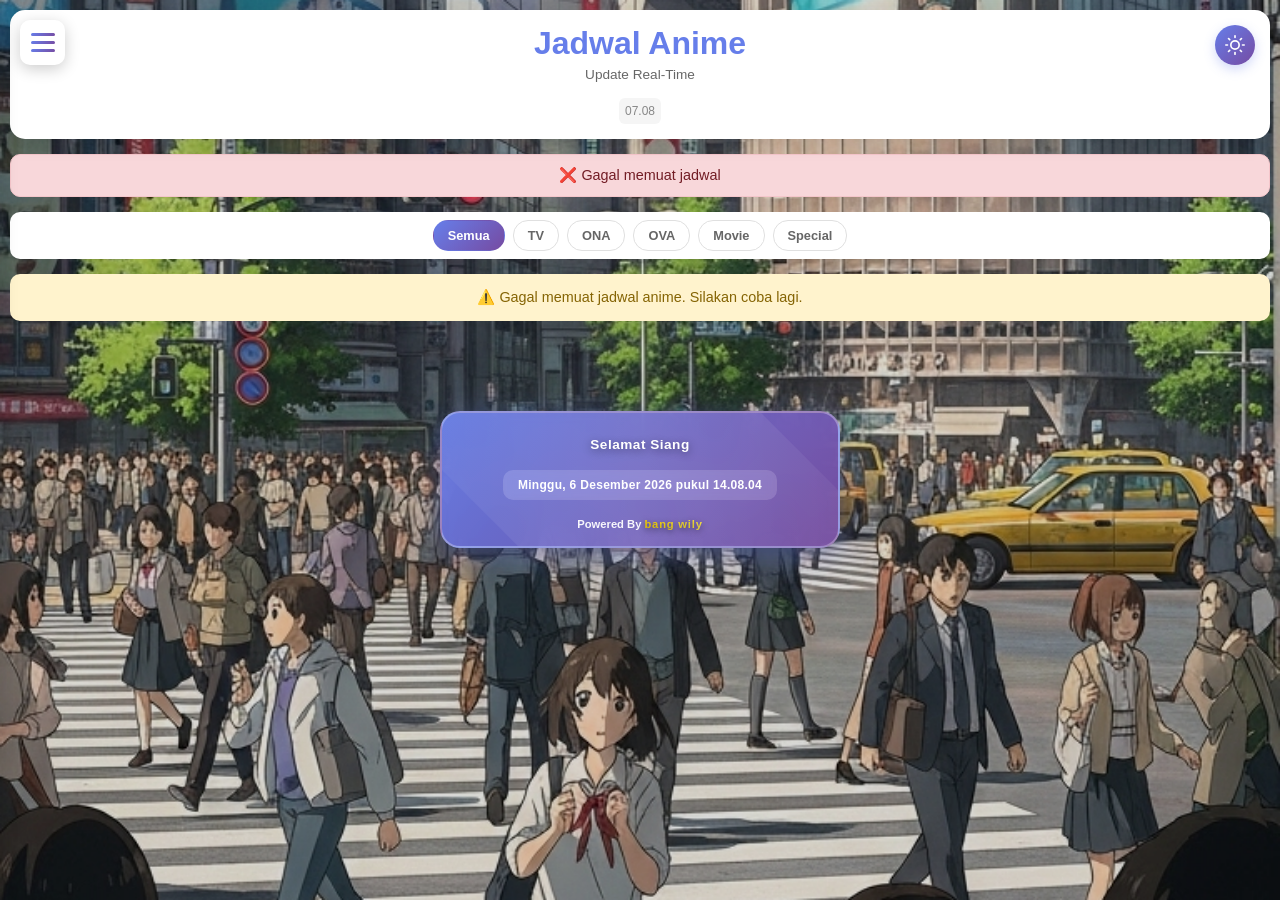
==== commit 4093e230: "Remove automatic page reloads to prevent interruptions Remove the pull-to-refresh indicator and disa" ====
--- a/public/index.html
+++ b/public/index.html
@@ -153,11 +153,6 @@
         <button class="quick-action-item" onclick="switchToTab('popular'); toggleQuickActions();" title="Populer">🔥</button>
     </div>
 
-    <!-- Pull to Refresh Indicator -->
-    <div class="pull-to-refresh" id="pullToRefresh">
-        <div class="refresh-spinner"></div>
-        <span class="refresh-text">Memuat ulang...</span>
-    </div>
 
     <!-- Swipe Indicators -->
     <div class="swipe-indicator left" id="swipeLeft">
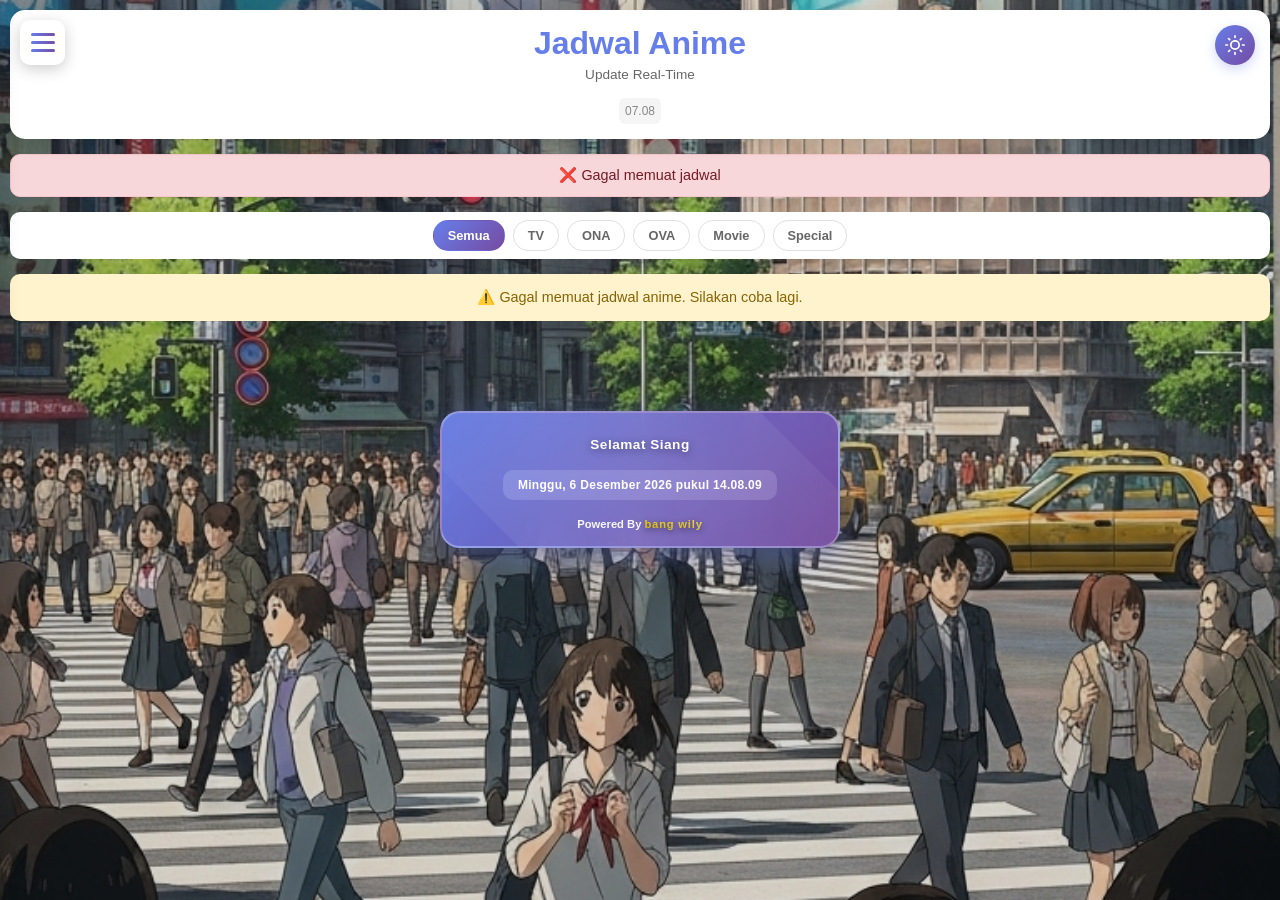
==== commit c881d86d: "Remove the floating action button and related quick actions Remove the '+' FAB and associated quick " ====
--- a/public/index.html
+++ b/public/index.html
@@ -141,18 +141,6 @@
     </button>
 
 
-    <!-- Floating Action Button -->
-    <button class="mobile-fab" id="mobileFab" onclick="toggleQuickActions()">
-        +
-    </button>
-
-    <!-- Quick Action Menu -->
-    <div class="quick-action-menu" id="quickActionMenu">
-        <button class="quick-action-item" onclick="switchToTab('recommendations'); toggleQuickActions();" title="Rekomendasi">💡</button>
-        <button class="quick-action-item" onclick="switchToTab('season'); toggleQuickActions();" title="Musim">🌸</button>
-        <button class="quick-action-item" onclick="switchToTab('popular'); toggleQuickActions();" title="Populer">🔥</button>
-    </div>
-
 
     <!-- Swipe Indicators -->
     <div class="swipe-indicator left" id="swipeLeft">
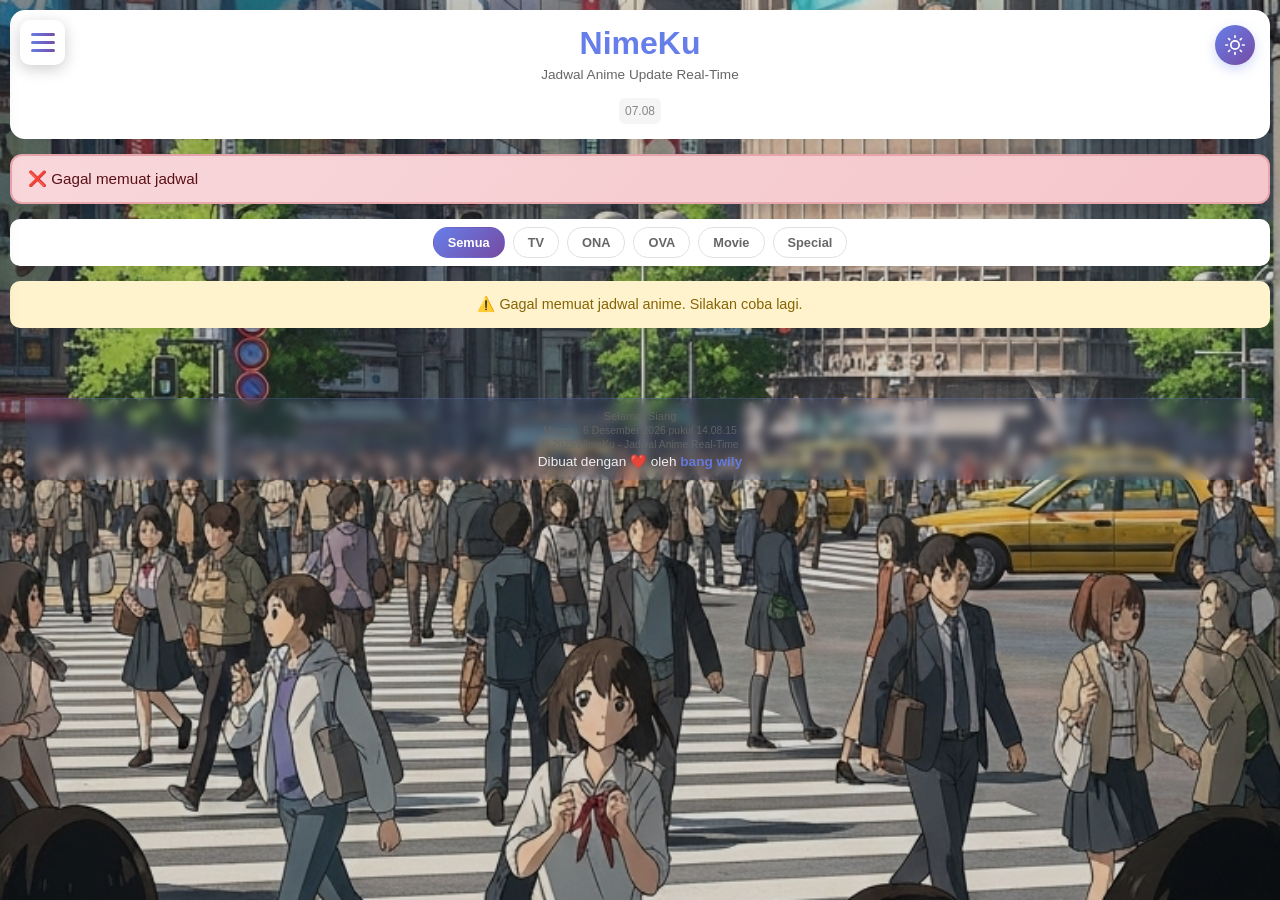
==== commit 8d619716: "Update website title and header to reflect the brand NimeKu Modify public/index.html to update the p" ====
--- a/public/index.html
+++ b/public/index.html
@@ -3,7 +3,7 @@
 <head>
     <meta charset="UTF-8">
     <meta name="viewport" content="width=device-width, initial-scale=1.0">
-    <title>Jadwal Anime Real-Time | NimeKu</title>
+    <title>NimeKu - Jadwal Anime Real-Time</title>
     <link rel="icon" type="image/svg+xml" href="favicon.svg">
     <link rel="icon" type="image/png" sizes="32x32" href="favicon.png">
     <link rel="apple-touch-icon" sizes="180x180" href="favicon.png">
@@ -63,9 +63,9 @@
             </button>
             <div class="header-content">
                 <div class="header-title-wrapper">
-                    <h1>Jadwal Anime</h1>
+                    <h1>NimeKu</h1>
                 </div>
-                <p class="subtitle">Update Real-Time</p>
+                <p class="subtitle">Jadwal Anime Update Real-Time</p>
                 <div class="last-update">
                     <span id="lastUpdate">Loading...</span>
                 </div>
@@ -122,13 +122,14 @@
             </div>
         </div>
 
-        <footer></footer>
-
-        <div class="powered-by">
-            <p class="greeting" id="greeting">Selamat Pagi</p>
-            <p class="datetime" id="datetime">Loading...</p>
-            <p class="credit">Powered By <span class="creator">bang wily</span></p>
-        </div>
+        <footer>
+            <div class="powered-by">
+                <p class="greeting" id="greeting">Selamat Pagi</p>
+                <p class="datetime" id="datetime">Loading...</p>
+                <p class="credit">© 2025 <span class="brand">NimeKu</span> - Jadwal Anime Real-Time</p>
+                <p class="developer">Dibuat dengan ❤️ oleh <span class="creator">bang wily</span></p>
+            </div>
+        </footer>
     </div>
 
     <div id="pageTransition">
--- a/public/style.css
+++ b/public/style.css
@@ -284,13 +284,16 @@
 
 .notification {
     display: none;
-    padding: 12px 15px;
+    padding: 14px 16px;
     margin-bottom: 15px;
-    border-radius: 10px;
-    text-align: center;
-    font-size: 0.9em;
+    border-radius: 12px;
+    text-align: left;
+    font-size: 0.95em;
     font-weight: 500;
     animation: slideDown 0.3s ease;
+    max-width: 100%;
+    overflow: hidden;
+    box-shadow: 0 4px 15px rgba(0, 0, 0, 0.15);
 }
 
 @keyframes slideDown {
@@ -305,27 +308,195 @@
 }
 
 .notification.success {
-    background: #d4edda;
-    color: #155724;
-    border: 1px solid #c3e6cb;
+    background: linear-gradient(135deg, #d4edda 0%, #c3e6cb 100%);
+    color: #0d4a1f;
+    border: 2px solid #a3d9a5;
 }
 
 .notification.info {
-    background: #d1ecf1;
-    color: #0c5460;
-    border: 1px solid #bee5eb;
+    background: linear-gradient(135deg, #d1ecf1 0%, #bee5eb 100%);
+    color: #0a3d47;
+    border: 2px solid #8fccd4;
 }
 
 .notification.warning {
-    background: #fff3cd;
-    color: #856404;
-    border: 1px solid #ffeeba;
+    background: linear-gradient(135deg, #fff3cd 0%, #ffeeba 100%);
+    color: #6b4d03;
+    border: 2px solid #f0d98d;
 }
 
 .notification.error {
-    background: #f8d7da;
-    color: #721c24;
-    border: 1px solid #f5c6cb;
+    background: linear-gradient(135deg, #f8d7da 0%, #f5c6cb 100%);
+    color: #5a1018;
+    border: 2px solid #e8a6ad;
+}
+
+.notification-header {
+    display: flex;
+    justify-content: space-between;
+    align-items: center;
+    margin-bottom: 12px;
+    flex-wrap: wrap;
+    gap: 10px;
+}
+
+.notification-header strong {
+    font-size: 1em;
+    font-weight: 700;
+    display: flex;
+    align-items: center;
+    gap: 6px;
+    letter-spacing: 0.3px;
+}
+
+.anime-count-badge {
+    background: rgba(13, 74, 31, 0.25);
+    color: #0d4a1f;
+    padding: 5px 12px;
+    border-radius: 20px;
+    font-size: 0.9em;
+    font-weight: 700;
+    white-space: nowrap;
+    box-shadow: 0 2px 5px rgba(0, 0, 0, 0.1);
+}
+
+.notification-anime-list {
+    display: flex;
+    flex-direction: column;
+    gap: 8px;
+    max-height: 220px;
+    overflow-y: auto;
+    scrollbar-width: thin;
+    scrollbar-color: #a3d9a5 transparent;
+}
+
+.notification-anime-list::-webkit-scrollbar {
+    width: 6px;
+}
+
+.notification-anime-list::-webkit-scrollbar-track {
+    background: transparent;
+}
+
+.notification-anime-list::-webkit-scrollbar-thumb {
+    background: #a3d9a5;
+    border-radius: 3px;
+}
+
+.notification-anime-item {
+    display: grid;
+    grid-template-columns: auto 1fr auto;
+    gap: 10px;
+    align-items: center;
+    padding: 8px 10px;
+    background: rgba(255, 255, 255, 0.6);
+    border-radius: 8px;
+    font-size: 0.9em;
+    transition: all 0.2s ease;
+    box-shadow: 0 1px 3px rgba(0, 0, 0, 0.08);
+}
+
+.notification-anime-item:hover {
+    background: rgba(255, 255, 255, 0.9);
+    transform: translateX(4px);
+    box-shadow: 0 2px 6px rgba(0, 0, 0, 0.12);
+}
+
+.anime-number {
+    font-weight: 800;
+    color: #0d4a1f;
+    min-width: 24px;
+    font-size: 1em;
+}
+
+.anime-title {
+    font-weight: 600;
+    color: #0d4a1f;
+    overflow: hidden;
+    text-overflow: ellipsis;
+    white-space: nowrap;
+    letter-spacing: 0.2px;
+    cursor: pointer;
+    transition: all 0.2s ease;
+}
+
+.anime-title:hover {
+    color: #667eea;
+    text-decoration: underline;
+}
+
+.anime-time {
+    font-size: 0.85em;
+    color: #0d4a1f;
+    font-weight: 600;
+    opacity: 0.85;
+    white-space: nowrap;
+    background: rgba(13, 74, 31, 0.1);
+    padding: 3px 8px;
+    border-radius: 12px;
+}
+
+.notification-more {
+    text-align: center;
+    padding: 10px;
+    background: rgba(13, 74, 31, 0.15);
+    border-radius: 8px;
+    font-size: 0.9em;
+    color: #0d4a1f;
+    font-weight: 700;
+    margin-top: 6px;
+    box-shadow: 0 1px 3px rgba(0, 0, 0, 0.08);
+}
+
+@media (max-width: 768px) {
+    .notification {
+        font-size: 0.85em;
+        padding: 10px 12px;
+    }
+    
+    .notification-header strong {
+        font-size: 0.9em;
+    }
+    
+    .anime-count-badge {
+        font-size: 0.8em;
+        padding: 3px 8px;
+    }
+    
+    .notification-anime-item {
+        gap: 6px;
+        padding: 5px 6px;
+        font-size: 0.8em;
+    }
+    
+    .anime-title {
+        font-size: 0.9em;
+    }
+    
+    .anime-time {
+        font-size: 0.75em;
+    }
+    
+    .notification-anime-list {
+        max-height: 180px;
+    }
+}
+
+@media (max-width: 480px) {
+    .notification {
+        font-size: 0.8em;
+    }
+    
+    .notification-anime-item {
+        grid-template-columns: auto 1fr;
+        gap: 5px;
+    }
+    
+    .anime-time {
+        grid-column: 2;
+        text-align: right;
+        font-size: 0.7em;
+    }
 }
 
 .tabs {
@@ -910,106 +1081,45 @@
 }
 
 .powered-by {
-    background: linear-gradient(135deg, rgba(102, 126, 234, 0.95) 0%, rgba(118, 75, 162, 0.95) 100%);
-    backdrop-filter: blur(15px);
-    border-radius: 20px;
-    padding: 20px 15px;
-    margin: 20px 10px 25px;
+    background: rgba(102, 126, 234, 0.1);
+    backdrop-filter: blur(5px);
+    padding: 8px 10px;
+    margin-top: 20px;
     text-align: center;
-    max-width: calc(100% - 20px);
-    border: 2px solid rgba(255, 255, 255, 0.3);
-    box-shadow: 0 8px 30px rgba(102, 126, 234, 0.4), 0 4px 10px rgba(0, 0, 0, 0.2);
-    transition: all 0.3s ease;
-    position: relative;
-    overflow: hidden;
-}
-
-.powered-by::before {
-    content: '';
-    position: absolute;
-    top: -50%;
-    left: -50%;
-    width: 200%;
-    height: 200%;
-    background: linear-gradient(45deg, transparent, rgba(255, 255, 255, 0.1), transparent);
-    transform: rotate(45deg);
-    animation: shine 3s infinite;
-}
-
-@keyframes shine {
-    0% { transform: translateX(-100%) translateY(-100%) rotate(45deg); }
-    100% { transform: translateX(100%) translateY(100%) rotate(45deg); }
-}
-
-.powered-by:hover {
-    transform: translateY(-3px) scale(1.02);
-    box-shadow: 0 12px 40px rgba(102, 126, 234, 0.5), 0 6px 15px rgba(0, 0, 0, 0.3);
+    width: 100%;
+    border-top: 1px solid rgba(102, 126, 234, 0.2);
 }
 
 .powered-by .greeting {
-    color: #fff;
-    font-size: 1.1em;
-    font-weight: 700;
-    margin: 8px 0;
-    text-shadow: 0 2px 8px rgba(0, 0, 0, 0.4);
-    letter-spacing: 0.5px;
-    position: relative;
-    z-index: 1;
+    color: #666;
+    font-size: 0.7em;
+    font-weight: 500;
+    margin: 3px 0;
 }
 
 .powered-by .datetime {
-    color: #ffffff;
-    font-size: 0.85em;
-    margin: 10px 0;
+    color: #666;
+    font-size: 0.65em;
+    margin: 3px 0;
     font-family: 'Segoe UI', sans-serif;
+    font-weight: 400;
+}
+
+.powered-by .credit {
+    color: #666;
+    font-size: 0.65em;
+    margin: 3px 0;
+    font-weight: 400;
+}
+
+.powered-by .creator {
+    color: #667eea;
     font-weight: 600;
-    letter-spacing: 0.3px;
-    background: rgba(255, 255, 255, 0.15);
-    padding: 8px 15px;
-    border-radius: 10px;
-    display: inline-block;
-    position: relative;
-    z-index: 1;
-    backdrop-filter: blur(5px);
-}
-
-.powered-by .credit {
-    color: rgba(255, 255, 255, 0.95);
-    font-size: 0.8em;
-    margin: 8px 0 0;
-    font-weight: 600;
-    position: relative;
-    z-index: 1;
-}
-
-.powered-by .creator {
-    color: #ffd700;
-    font-weight: 800;
-    text-shadow: 0 2px 6px rgba(0, 0, 0, 0.5);
-    letter-spacing: 0.8px;
-    background: linear-gradient(135deg, #ffd700, #ffed4e);
-    -webkit-background-clip: text;
-    -webkit-text-fill-color: transparent;
-    background-clip: text;
 }
 
 @media (min-width: 480px) {
     .powered-by {
-        padding: 16px 20px;
-        margin: 20px auto 25px;
-        max-width: 400px;
-    }
-    
-    .powered-by .greeting {
-        font-size: 0.85em;
-    }
-    
-    .powered-by .datetime {
-        font-size: 0.75em;
-    }
-    
-    .powered-by .credit {
-        font-size: 0.7em;
+        padding: 8px 10px;
     }
 }
 
@@ -2734,6 +2844,74 @@
     color: #9ca3af;
 }
 
+body.dark-mode .notification.success {
+    background: linear-gradient(135deg, #1a3a2a 0%, #2d5a3d 100%);
+    color: #a3d9a5;
+    border: 2px solid #3d6d4f;
+}
+
+body.dark-mode .notification.info {
+    background: linear-gradient(135deg, #1a3440 0%, #2d4f5e 100%);
+    color: #8fccd4;
+    border: 2px solid #3d5d6a;
+}
+
+body.dark-mode .notification.warning {
+    background: linear-gradient(135deg, #3d3520 0%, #5a4f2d 100%);
+    color: #f0d98d;
+    border: 2px solid #6a5d3d;
+}
+
+body.dark-mode .notification.error {
+    background: linear-gradient(135deg, #3d1a1f 0%, #5a2d33 100%);
+    color: #e8a6ad;
+    border: 2px solid #6a3d44;
+}
+
+body.dark-mode .notification-header strong {
+    color: #a3d9a5;
+}
+
+body.dark-mode .anime-count-badge {
+    background: rgba(163, 217, 165, 0.25);
+    color: #a3d9a5;
+}
+
+body.dark-mode .notification-anime-list {
+    scrollbar-color: #3d6d4f transparent;
+}
+
+body.dark-mode .notification-anime-list::-webkit-scrollbar-thumb {
+    background: #3d6d4f;
+}
+
+body.dark-mode .notification-anime-item {
+    background: rgba(45, 90, 61, 0.3);
+}
+
+body.dark-mode .notification-anime-item:hover {
+    background: rgba(45, 90, 61, 0.5);
+}
+
+body.dark-mode .anime-number,
+body.dark-mode .anime-title {
+    color: #a3d9a5;
+}
+
+body.dark-mode .anime-title:hover {
+    color: #667eea;
+}
+
+body.dark-mode .anime-time {
+    color: #a3d9a5;
+    background: rgba(163, 217, 165, 0.15);
+}
+
+body.dark-mode .notification-more {
+    background: rgba(163, 217, 165, 0.2);
+    color: #a3d9a5;
+}
+
 body.dark-mode .tab-btn {
     background: #2d2d44;
     color: #a5b4fc;
@@ -2915,26 +3093,18 @@
 }
 
 body.dark-mode .powered-by {
-    background: linear-gradient(135deg, rgba(45, 45, 68, 0.95) 0%, rgba(31, 31, 46, 0.95) 100%);
-    border: 2px solid rgba(165, 180, 252, 0.3);
-    box-shadow: 0 8px 30px rgba(0, 0, 0, 0.5), 0 4px 10px rgba(0, 0, 0, 0.3);
-}
-
-body.dark-mode .powered-by:hover {
-    transform: translateY(-3px) scale(1.02);
-    box-shadow: 0 12px 40px rgba(102, 126, 234, 0.4), 0 6px 15px rgba(0, 0, 0, 0.5);
-}
-
-body.dark-mode .powered-by .datetime {
-    background: rgba(102, 126, 234, 0.2);
-    color: #e0e0e0;
+    background: rgba(45, 45, 68, 0.9);
+    border-top: 1px solid rgba(165, 180, 252, 0.2);
+}
+
+body.dark-mode .powered-by .greeting,
+body.dark-mode .powered-by .datetime,
+body.dark-mode .powered-by .credit {
+    color: #9ca3af;
 }
 
 body.dark-mode .powered-by .creator {
-    background: linear-gradient(135deg, #ffd700, #ffed4e);
-    -webkit-background-clip: text;
-    -webkit-text-fill-color: transparent;
-    background-clip: text;
+    color: #a5b4fc;
 }
 
 body.dark-mode .pagination-btn {
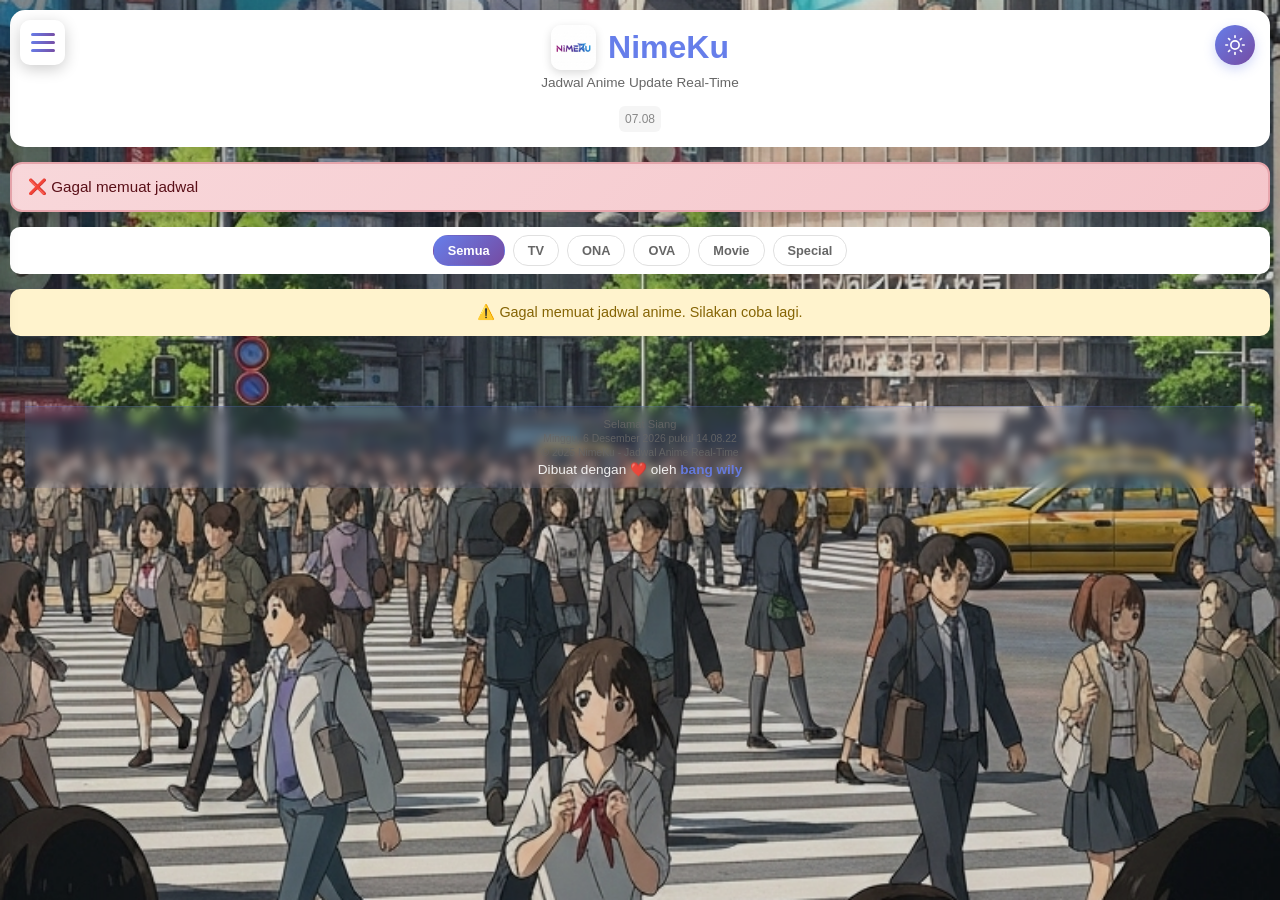
==== commit d222e486: "Add logo and improve header layout for better visual appeal Introduce 'nimeku-logo.png' to the heade" ====
--- a/public/index.html
+++ b/public/index.html
@@ -63,6 +63,7 @@
             </button>
             <div class="header-content">
                 <div class="header-title-wrapper">
+                    <img src="nimeku-logo.png" alt="NimeKu Logo" class="header-logo">
                     <h1>NimeKu</h1>
                 </div>
                 <p class="subtitle">Jadwal Anime Update Real-Time</p>
--- a/public/style.css
+++ b/public/style.css
@@ -256,6 +256,14 @@
     justify-content: center;
     gap: 12px;
     margin-bottom: 5px;
+}
+
+.header-logo {
+    width: 45px;
+    height: 45px;
+    border-radius: 10px;
+    box-shadow: 0 3px 10px rgba(0,0,0,0.15);
+    object-fit: cover;
 }
 
 .header-content h1 {
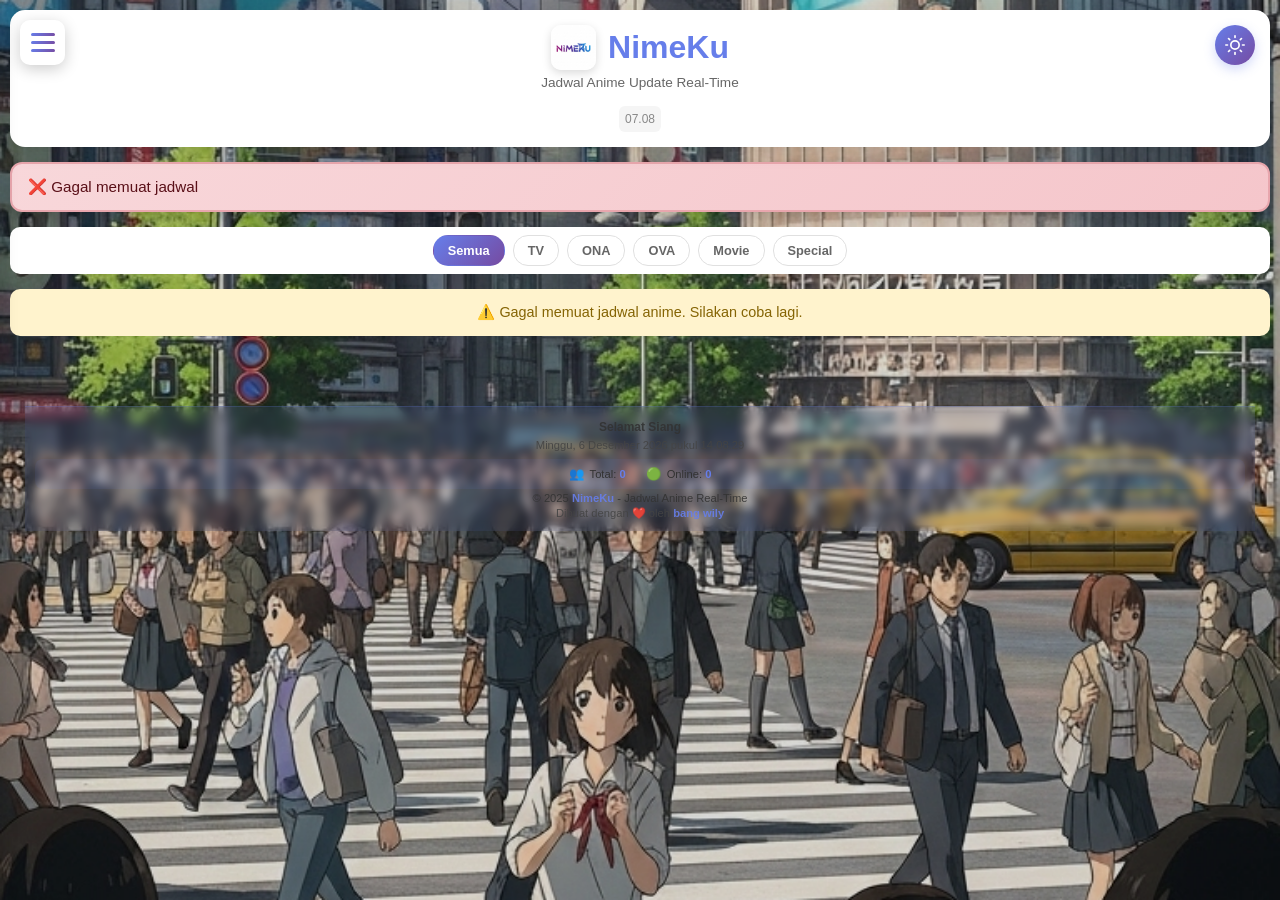
==== commit 5758ad8d: "Add visitor statistics and improve schedule fetching logic Includes UI changes for displaying total " ====
--- a/public/index.html
+++ b/public/index.html
@@ -127,6 +127,16 @@
             <div class="powered-by">
                 <p class="greeting" id="greeting">Selamat Pagi</p>
                 <p class="datetime" id="datetime">Loading...</p>
+                <div class="visitor-stats">
+                    <div class="visitor-stat-item">
+                        <span class="stat-icon">👥</span>
+                        <span>Total: <span class="stat-number" id="totalVisitors">0</span></span>
+                    </div>
+                    <div class="visitor-stat-item">
+                        <span class="stat-icon">🟢</span>
+                        <span>Online: <span class="stat-number" id="onlineVisitors">0</span></span>
+                    </div>
+                </div>
                 <p class="credit">© 2025 <span class="brand">NimeKu</span> - Jadwal Anime Real-Time</p>
                 <p class="developer">Dibuat dengan ❤️ oleh <span class="creator">bang wily</span></p>
             </div>
--- a/public/style.css
+++ b/public/style.css
@@ -1099,30 +1099,69 @@
 }
 
 .powered-by .greeting {
-    color: #666;
+    color: #333;
+    font-size: 0.75em;
+    font-weight: 600;
+    margin: 5px 0;
+}
+
+.powered-by .datetime {
+    color: #444;
     font-size: 0.7em;
-    font-weight: 500;
-    margin: 3px 0;
-}
-
-.powered-by .datetime {
-    color: #666;
-    font-size: 0.65em;
     margin: 3px 0;
     font-family: 'Segoe UI', sans-serif;
-    font-weight: 400;
+    font-weight: 500;
 }
 
 .powered-by .credit {
-    color: #666;
-    font-size: 0.65em;
+    color: #333;
+    font-size: 0.7em;
+    margin: 3px 0;
+    font-weight: 500;
+}
+
+.powered-by .developer {
+    color: #444;
+    font-size: 0.7em;
     margin: 3px 0;
     font-weight: 400;
+}
+
+.powered-by .brand {
+    color: #667eea;
+    font-weight: 700;
 }
 
 .powered-by .creator {
     color: #667eea;
     font-weight: 600;
+}
+
+.visitor-stats {
+    display: flex;
+    justify-content: center;
+    gap: 20px;
+    margin-top: 8px;
+    padding: 8px;
+    background: rgba(102, 126, 234, 0.08);
+    border-radius: 8px;
+}
+
+.visitor-stat-item {
+    display: flex;
+    align-items: center;
+    gap: 6px;
+    font-size: 0.7em;
+    color: #333;
+}
+
+.visitor-stat-item .stat-icon {
+    font-size: 1.1em;
+}
+
+.visitor-stat-item .stat-number {
+    font-weight: 700;
+    color: #667eea;
 }
 
 @media (min-width: 480px) {
@@ -3107,11 +3146,25 @@
 
 body.dark-mode .powered-by .greeting,
 body.dark-mode .powered-by .datetime,
-body.dark-mode .powered-by .credit {
-    color: #9ca3af;
-}
-
+body.dark-mode .powered-by .credit,
+body.dark-mode .powered-by .developer {
+    color: #d1d5db;
+}
+
+body.dark-mode .powered-by .brand,
 body.dark-mode .powered-by .creator {
+    color: #a5b4fc;
+}
+
+body.dark-mode .visitor-stats {
+    background: rgba(165, 180, 252, 0.1);
+}
+
+body.dark-mode .visitor-stat-item {
+    color: #d1d5db;
+}
+
+body.dark-mode .visitor-stat-item .stat-number {
     color: #a5b4fc;
 }
 
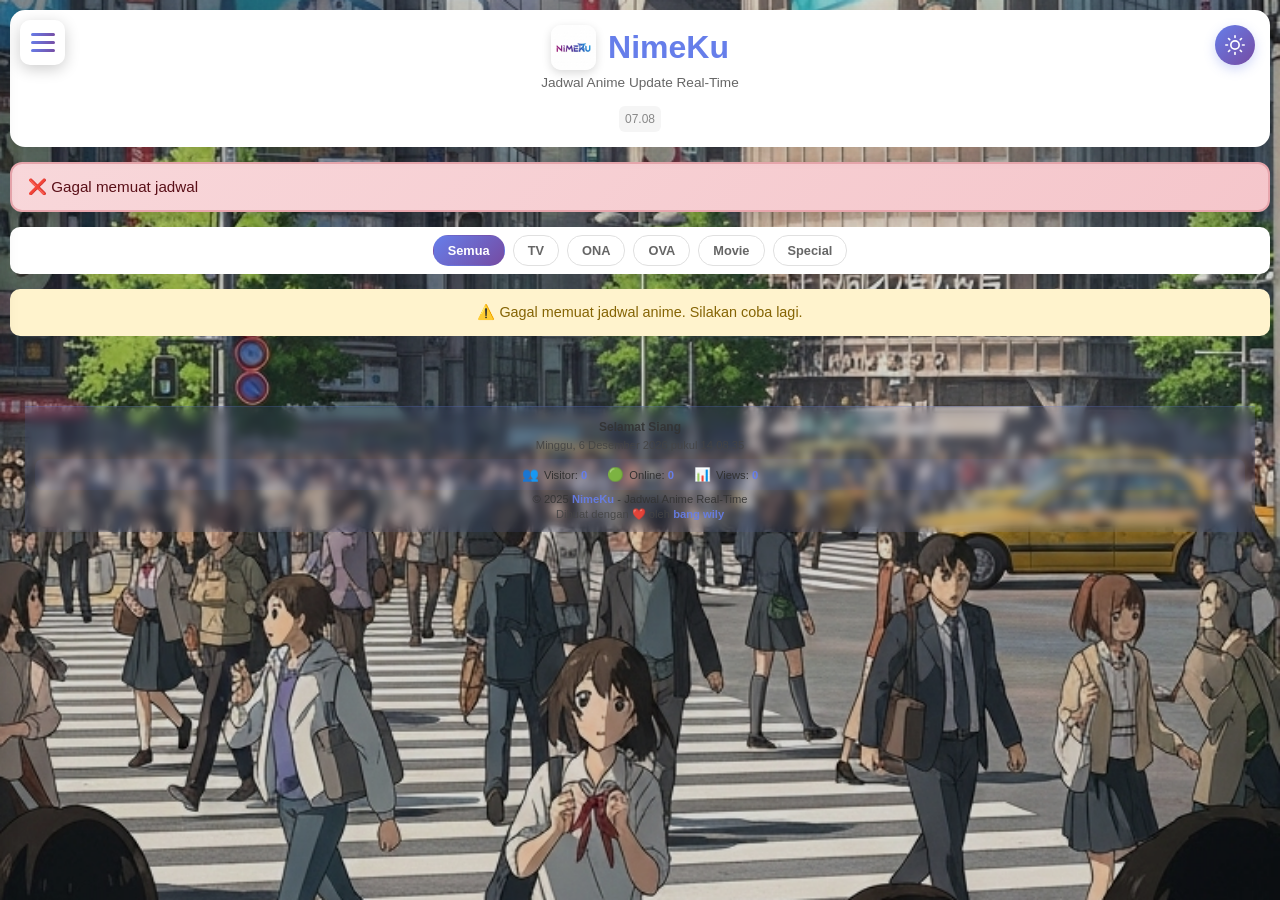
==== commit d4bb4db7: "Add visitor tracking and real-time page view statistics Implement a new API endpoint for tracking un" ====
--- a/public/index.html
+++ b/public/index.html
@@ -130,11 +130,15 @@
                 <div class="visitor-stats">
                     <div class="visitor-stat-item">
                         <span class="stat-icon">👥</span>
-                        <span>Total: <span class="stat-number" id="totalVisitors">0</span></span>
+                        <span>Visitor: <span class="stat-number" id="totalVisitors">0</span></span>
                     </div>
                     <div class="visitor-stat-item">
                         <span class="stat-icon">🟢</span>
                         <span>Online: <span class="stat-number" id="onlineVisitors">0</span></span>
+                    </div>
+                    <div class="visitor-stat-item">
+                        <span class="stat-icon">📊</span>
+                        <span>Views: <span class="stat-number" id="pageViews">0</span></span>
                     </div>
                 </div>
                 <p class="credit">© 2025 <span class="brand">NimeKu</span> - Jadwal Anime Real-Time</p>
--- a/public/style.css
+++ b/public/style.css
@@ -1140,28 +1140,39 @@
 .visitor-stats {
     display: flex;
     justify-content: center;
-    gap: 20px;
+    gap: 15px;
     margin-top: 8px;
     padding: 8px;
     background: rgba(102, 126, 234, 0.08);
     border-radius: 8px;
+    flex-wrap: wrap;
 }
 
 .visitor-stat-item {
     display: flex;
     align-items: center;
-    gap: 6px;
-    font-size: 0.7em;
+    gap: 5px;
+    font-size: 0.65em;
     color: #333;
 }
 
 .visitor-stat-item .stat-icon {
-    font-size: 1.1em;
+    font-size: 1.2em;
 }
 
 .visitor-stat-item .stat-number {
     font-weight: 700;
     color: #667eea;
+}
+
+@media (min-width: 480px) {
+    .visitor-stats {
+        gap: 20px;
+    }
+    
+    .visitor-stat-item {
+        font-size: 0.7em;
+    }
 }
 
 @media (min-width: 480px) {
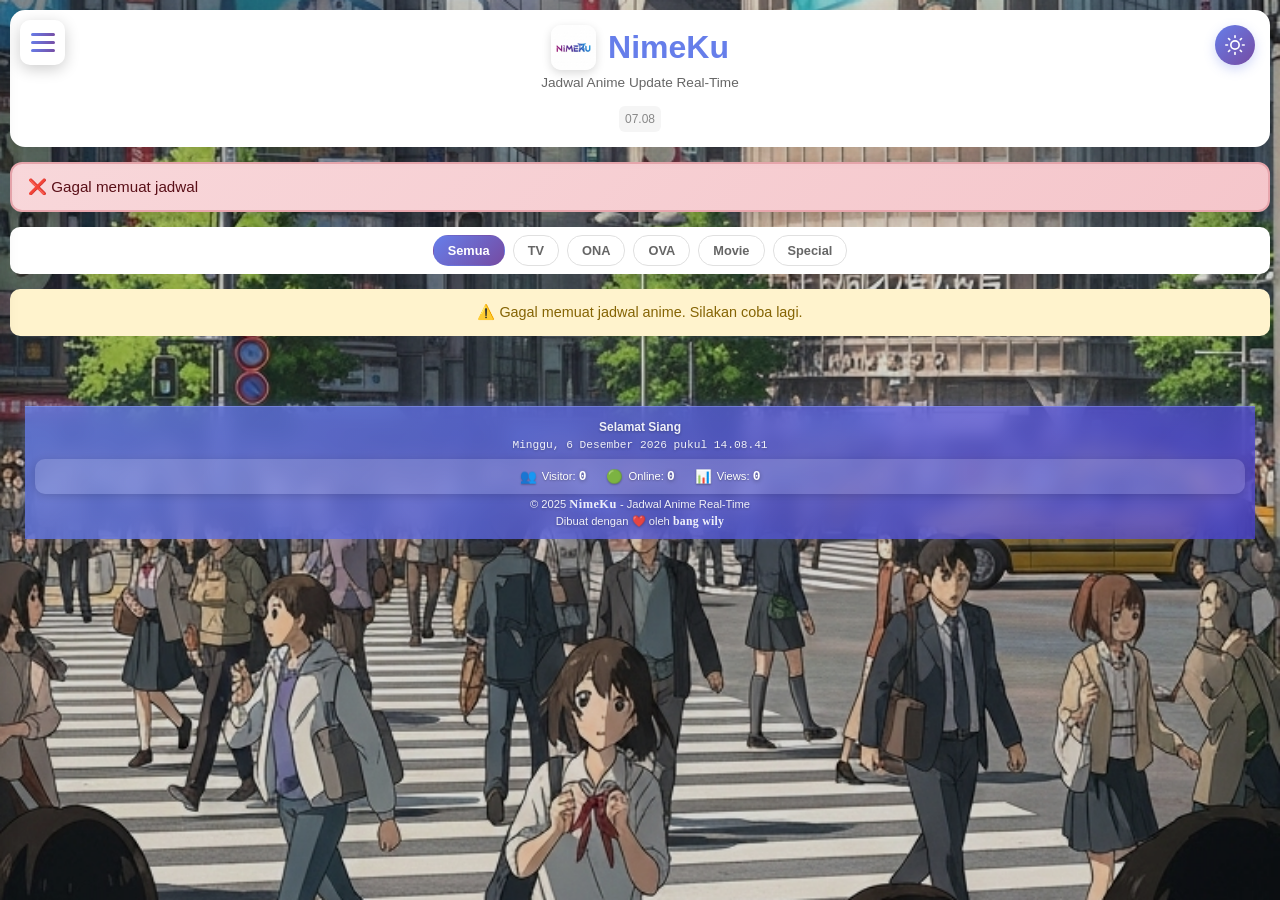
==== commit 67689793: "Improve website appearance with updated styling and interactive elements Update CSS for the footer a" ====
--- a/public/index.html
+++ b/public/index.html
@@ -141,8 +141,8 @@
                         <span>Views: <span class="stat-number" id="pageViews">0</span></span>
                     </div>
                 </div>
-                <p class="credit">© 2025 <span class="brand">NimeKu</span> - Jadwal Anime Real-Time</p>
-                <p class="developer">Dibuat dengan ❤️ oleh <span class="creator">bang wily</span></p>
+                <p class="credit">© 2025 <span class="brand" onclick="navigateWithTransition('developer.html')">NimeKu</span> - Jadwal Anime Real-Time</p>
+                <p class="developer">Dibuat dengan ❤️ oleh <span class="creator" onclick="navigateWithTransition('developer.html')">bang wily</span></p>
             </div>
         </footer>
     </div>
--- a/public/style.css
+++ b/public/style.css
@@ -1089,52 +1089,81 @@
 }
 
 .powered-by {
-    background: rgba(102, 126, 234, 0.1);
-    backdrop-filter: blur(5px);
-    padding: 8px 10px;
+    background: linear-gradient(135deg, rgba(102, 126, 234, 0.8), rgba(79, 70, 229, 0.7));
+    backdrop-filter: blur(10px);
+    padding: 12px 10px;
     margin-top: 20px;
     text-align: center;
     width: 100%;
-    border-top: 1px solid rgba(102, 126, 234, 0.2);
+    border-top: 1px solid rgba(165, 180, 252, 0.4);
+    box-shadow: 0 -2px 10px rgba(102, 126, 234, 0.3);
 }
 
 .powered-by .greeting {
-    color: #333;
+    color: #fff;
     font-size: 0.75em;
     font-weight: 600;
     margin: 5px 0;
+    text-shadow: 0 1px 3px rgba(0,0,0,0.3);
 }
 
 .powered-by .datetime {
-    color: #444;
+    color: #fff;
     font-size: 0.7em;
     margin: 3px 0;
-    font-family: 'Segoe UI', sans-serif;
+    font-family: 'Courier New', monospace;
     font-weight: 500;
+    text-shadow: 0 1px 3px rgba(0,0,0,0.3);
 }
 
 .powered-by .credit {
-    color: #333;
+    color: #fff;
     font-size: 0.7em;
     margin: 3px 0;
     font-weight: 500;
+    text-shadow: 0 1px 3px rgba(0,0,0,0.3);
 }
 
 .powered-by .developer {
-    color: #444;
+    color: #fff;
     font-size: 0.7em;
     margin: 3px 0;
     font-weight: 400;
+    text-shadow: 0 1px 3px rgba(0,0,0,0.3);
 }
 
 .powered-by .brand {
-    color: #667eea;
+    color: #fff;
+    font-weight: 800;
+    cursor: pointer;
+    transition: all 0.3s ease;
+    font-family: 'Georgia', serif;
+    font-size: 1.1em;
+    text-shadow: 0 2px 8px rgba(102, 126, 234, 0.6);
+    letter-spacing: 0.5px;
+}
+
+.powered-by .brand:hover {
+    color: #a5b4fc;
+    text-shadow: 0 2px 12px rgba(165, 180, 252, 0.8);
+    transform: scale(1.05);
+}
+
+.powered-by .creator {
+    color: #fff;
     font-weight: 700;
-}
-
-.powered-by .creator {
-    color: #667eea;
-    font-weight: 600;
+    cursor: pointer;
+    transition: all 0.3s ease;
+    font-family: 'Georgia', serif;
+    font-size: 1.05em;
+    text-shadow: 0 2px 8px rgba(102, 126, 234, 0.6);
+    letter-spacing: 0.3px;
+}
+
+.powered-by .creator:hover {
+    color: #a5b4fc;
+    text-shadow: 0 2px 12px rgba(165, 180, 252, 0.8);
+    transform: scale(1.05);
 }
 
 .visitor-stats {
@@ -1142,10 +1171,11 @@
     justify-content: center;
     gap: 15px;
     margin-top: 8px;
-    padding: 8px;
-    background: rgba(102, 126, 234, 0.08);
-    border-radius: 8px;
+    padding: 10px;
+    background: rgba(255, 255, 255, 0.15);
+    border-radius: 10px;
     flex-wrap: wrap;
+    box-shadow: 0 2px 8px rgba(0, 0, 0, 0.15);
 }
 
 .visitor-stat-item {
@@ -1153,7 +1183,8 @@
     align-items: center;
     gap: 5px;
     font-size: 0.65em;
-    color: #333;
+    color: #fff;
+    text-shadow: 0 1px 2px rgba(0,0,0,0.3);
 }
 
 .visitor-stat-item .stat-icon {
@@ -1161,8 +1192,11 @@
 }
 
 .visitor-stat-item .stat-number {
-    font-weight: 700;
-    color: #667eea;
+    font-weight: 800;
+    color: #fff;
+    font-family: 'Courier New', monospace;
+    font-size: 1.15em;
+    text-shadow: 0 1px 4px rgba(0,0,0,0.4);
 }
 
 @media (min-width: 480px) {
